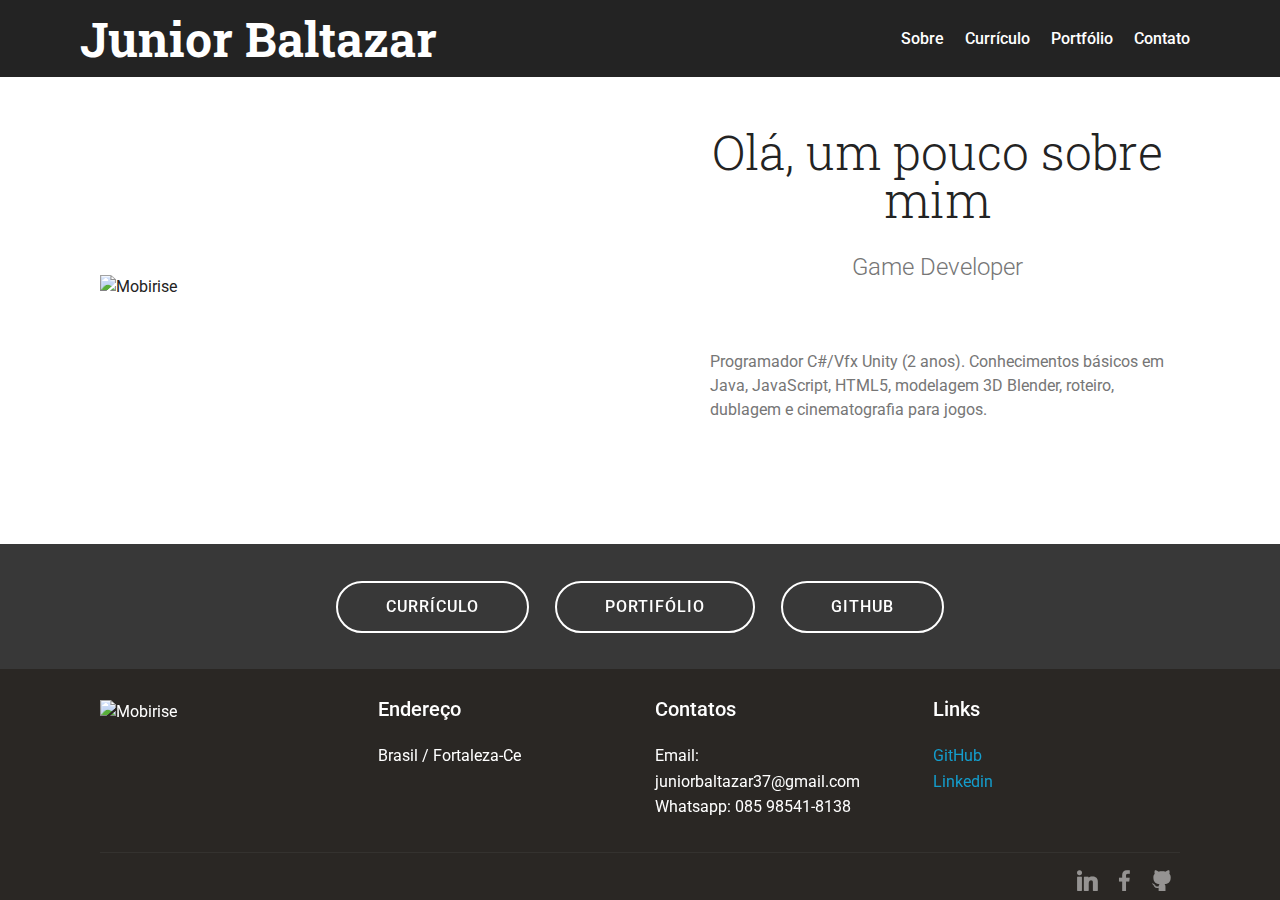
==== index.html @ 1b6f1f05 "create github pages" ====
<!DOCTYPE html>
<html  >
<head>
  <!-- Site made with Mobirise Website Builder v4.10.6, https://mobirise.com -->
  <meta charset="UTF-8">
  <meta http-equiv="X-UA-Compatible" content="IE=edge">
  <meta name="generator" content="Mobirise v4.10.6, mobirise.com">
  <meta name="viewport" content="width=device-width, initial-scale=1, minimum-scale=1">
  <link rel="shortcut icon" href="assets/images/20180731-061637-128x96.png" type="image/x-icon">
  <meta name="description" content="">
  
  <title>Home</title>
  <link rel="stylesheet" href="assets/web/assets/mobirise-icons/mobirise-icons.css">
  <link rel="stylesheet" href="assets/tether/tether.min.css">
  <link rel="stylesheet" href="assets/bootstrap/css/bootstrap.min.css">
  <link rel="stylesheet" href="assets/bootstrap/css/bootstrap-grid.min.css">
  <link rel="stylesheet" href="assets/bootstrap/css/bootstrap-reboot.min.css">
  <link rel="stylesheet" href="assets/socicon/css/styles.css">
  <link rel="stylesheet" href="assets/dropdown/css/style.css">
  <link rel="stylesheet" href="assets/theme/css/style.css">
  <link rel="stylesheet" href="assets/mobirise/css/mbr-additional.css" type="text/css">
  
  
  
</head>
<body>
  <section class="menu cid-qTkzRZLJNu" once="menu" id="menu1-0">

    

    <nav class="navbar navbar-expand beta-menu navbar-dropdown align-items-center navbar-fixed-top navbar-toggleable-sm">
        <button class="navbar-toggler navbar-toggler-right" type="button" data-toggle="collapse" data-target="#navbarSupportedContent" aria-controls="navbarSupportedContent" aria-expanded="false" aria-label="Toggle navigation">
            <div class="hamburger">
                <span></span>
                <span></span>
                <span></span>
                <span></span>
            </div>
        </button>
        <div class="menu-logo">
            <div class="navbar-brand">
                
                <span class="navbar-caption-wrap"><a class="navbar-caption text-white display-2" href="index.html">Junior Baltazar<br></a></span>
            </div>
        </div>
        <div class="collapse navbar-collapse" id="navbarSupportedContent">
            <ul class="navbar-nav nav-dropdown nav-right" data-app-modern-menu="true"><li class="nav-item"><a class="nav-link link text-white display-4" href="index.html">Sobre</a></li><li class="nav-item"><a class="nav-link link text-white display-4" href="currículo.html">Currículo</a></li><li class="nav-item"><a class="nav-link link text-white display-4" href="portfolio.html">Portfólio</a></li><li class="nav-item"><a class="nav-link link text-white display-4" href="contato.html">Contato</a></li></ul>
            
        </div>
    </nav>
</section>

<section class="engine"><a href="https://mobirise.info/u">bootstrap website templates</a></section><section class="features11 cid-rnKcozjSHJ" id="features11-w">

    

    

    <div class="container">   
        <div class="col-md-12">
            <div class="media-container-row">
                <div class="mbr-figure m-auto" style="width: 55%;">
                    <img src="assets/images/20180731-61637-952x714.jpg" alt="Mobirise" title="">
                </div>
                <div class=" align-left aside-content">
                    <h2 class="mbr-title pt-2 mbr-fonts-style display-2">Olá, um pouco sobre mim</h2>
                    <div class="mbr-section-text">
                        <p class="mbr-text mb-5 pt-3 mbr-light mbr-fonts-style display-5">
                        Game Developer</p>
                    </div>

                    <div class="block-content">
                        <div class="card p-3 pr-3">
                            <div class="media">
                                     
                                <div class="media-body">
                                    
                                </div>
                            </div>                

                            <div class="card-box">
                                <p class="block-text mbr-fonts-style display-7">Programador C#/Vfx Unity (2 anos). Conhecimentos básicos em Java, JavaScript, HTML5, modelagem 3D Blender, roteiro, dublagem e cinematografia para jogos. 
                                </p>
                            </div>
                        </div>

                        
                    </div>
                </div>
            </div>
        </div> 
    </div>          
</section>

<section class="header5 cid-rnPvyBkDkY mbr-parallax-background" id="header5-1a">

    

    <div class="mbr-overlay" style="opacity: 0.9; background-color: rgb(35, 35, 35);">
    </div>
    <div class="container">
        <div class="row justify-content-center">
            <div class="mbr-white col-md-10">
                
                
                <div class="mbr-section-btn align-center"><a class="btn btn-md btn-white-outline display-4" href="currículo.html">CURRÍCULO</a>
                         <a class="btn btn-md btn-white-outline display-4" href="portfolio.html">PORTIFÓLIO</a> <a class="btn btn-md btn-white-outline display-4" href="https://github.com/JuniorBaltazar" target="_blank">GITHUB</a></div>
            </div>
        </div>
    </div>

    
</section>

<section class="cid-rnPK9At2YI" id="footer1-1p">

    

    

    <div class="container">
        <div class="media-container-row content text-white">
            <div class="col-12 col-md-3">
                <div class="media-wrap">
                    
                        <img src="assets/images/icon-192x192.png" alt="Mobirise" title="">
                    
                </div>
            </div>
            <div class="col-12 col-md-3 mbr-fonts-style display-7">
                <h5 class="pb-3">
                    Endereço</h5>
                <p class="mbr-text">Brasil / Fortaleza-Ce</p>
            </div>
            <div class="col-12 col-md-3 mbr-fonts-style display-7">
                <h5 class="pb-3">
                    Contatos</h5>
                <p class="mbr-text">
                    Email: juniorbaltazar37@gmail.com &nbsp; Whatsapp: 085 98541-8138
<br></p>
            </div>
            <div class="col-12 col-md-3 mbr-fonts-style display-7">
                <h5 class="pb-3">
                    Links
                </h5>
                <p class="mbr-text"><a href="https://github.com/JuniorBaltazar" target="_blank">GitHub</a><br><a href="https://www.linkedin.com/in/junior-baltazar/" target="_blank">Linkedin</a></p>
            </div>
        </div>
        <div class="footer-lower">
            <div class="media-container-row">
                <div class="col-sm-12">
                    <hr>
                </div>
            </div>
            <div class="media-container-row mbr-white">
                <div class="col-sm-6 copyright">
                    <p class="mbr-text mbr-fonts-style display-7"></p>
                </div>
                <div class="col-md-6">
                    <div class="social-list align-right">
                        <div class="soc-item">
                            <a href="https://www.linkedin.com/in/junior-baltazar/" target="_blank">
                                <span class="mbr-iconfont mbr-iconfont-social socicon-linkedin socicon"></span>
                            </a>
                        </div>
                        <div class="soc-item">
                            <a href="https://www.facebook.com/Junior.Baltazar371" target="_blank">
                                <span class="mbr-iconfont mbr-iconfont-social socicon-facebook socicon"></span>
                            </a>
                        </div>
                        <div class="soc-item">
                            <a href="https://github.com/JuniorBaltazar" target="_blank">
                                <span class="mbr-iconfont mbr-iconfont-social socicon-github socicon"></span>
                            </a>
                        </div>
                        
                        
                        
                    </div>
                </div>
            </div>
        </div>
    </div>
</section>


  <script src="assets/web/assets/jquery/jquery.min.js"></script>
  <script src="assets/popper/popper.min.js"></script>
  <script src="assets/tether/tether.min.js"></script>
  <script src="assets/bootstrap/js/bootstrap.min.js"></script>
  <script src="assets/dropdown/js/nav-dropdown.js"></script>
  <script src="assets/dropdown/js/navbar-dropdown.js"></script>
  <script src="assets/touchswipe/jquery.touch-swipe.min.js"></script>
  <script src="assets/parallax/jarallax.min.js"></script>
  <script src="assets/smoothscroll/smooth-scroll.js"></script>
  <script src="assets/theme/js/script.js"></script>
  
  
</body>
</html>
---- assets/web/assets/mobirise-icons/mobirise-icons.css ----
@font-face {
  font-family: 'MobiriseIcons';
  src:  url('mobirise-icons.eot?spat4u');
  src:  url('mobirise-icons.eot?spat4u#iefix') format('embedded-opentype'),
    url('mobirise-icons.ttf?spat4u') format('truetype'),
    url('mobirise-icons.woff?spat4u') format('woff'),
    url('mobirise-icons.svg?spat4u#MobiriseIcons') format('svg');
  font-weight: normal;
  font-style: normal;
}

[class^="mbri-"], [class*=" mbri-"] {
  /* use !important to prevent issues with browser extensions that change fonts */
  font-family: MobiriseIcons !important;
  speak: none;
  font-style: normal;
  font-weight: normal;
  font-variant: normal;
  text-transform: none;
  line-height: 1;

  /* Better Font Rendering =========== */
  -webkit-font-smoothing: antialiased;
  -moz-osx-font-smoothing: grayscale;
}

.mbri-add-submenu:before {
  content: "\e900";
}
.mbri-alert:before {
  content: "\e901";
}
.mbri-align-center:before {
  content: "\e902";
}
.mbri-align-justify:before {
  content: "\e903";
}
.mbri-align-left:before {
  content: "\e904";
}
.mbri-align-right:before {
  content: "\e905";
}
.mbri-android:before {
  content: "\e906";
}
.mbri-apple:before {
  content: "\e907";
}
.mbri-arrow-down:before {
  content: "\e908";
}
.mbri-arrow-next:before {
  content: "\e909";
}
.mbri-arrow-prev:before {
  content: "\e90a";
}
.mbri-arrow-up:before {
  content: "\e90b";
}
.mbri-bold:before {
  content: "\e90c";
}
.mbri-bookmark:before {
  content: "\e90d";
}
.mbri-bootstrap:before {
  content: "\e90e";
}
.mbri-briefcase:before {
  content: "\e90f";
}
.mbri-browse:before {
  content: "\e910";
}
.mbri-bulleted-list:before {
  content: "\e911";
}
.mbri-calendar:before {
  content: "\e912";
}
.mbri-camera:before {
  content: "\e913";
}
.mbri-cart-add:before {
  content: "\e914";
}
.mbri-cart-full:before {
  content: "\e915";
}
.mbri-cash:before {
  content: "\e916";
}
.mbri-change-style:before {
  content: "\e917";
}
.mbri-chat:before {
  content: "\e918";
}
.mbri-clock:before {
  content: "\e919";
}
.mbri-close:before {
  content: "\e91a";
}
.mbri-cloud:before {
  content: "\e91b";
}
.mbri-code:before {
  content: "\e91c";
}
.mbri-contact-form:before {
  content: "\e91d";
}
.mbri-credit-card:before {
  content: "\e91e";
}
.mbri-cursor-click:before {
  content: "\e91f";
}
.mbri-cust-feedback:before {
  content: "\e920";
}
.mbri-database:before {
  content: "\e921";
}
.mbri-delivery:before {
  content: "\e922";
}
.mbri-desktop:before {
  content: "\e923";
}
.mbri-devices:before {
  content: "\e924";
}
.mbri-down:before {
  content: "\e925";
}
.mbri-download:before {
  content: "\e989";
}
.mbri-drag-n-drop:before {
  content: "\e927";
}
.mbri-drag-n-drop2:before {
  content: "\e928";
}
.mbri-edit:before {
  content: "\e929";
}
.mbri-edit2:before {
  content: "\e92a";
}
.mbri-error:before {
  content: "\e92b";
}
.mbri-extension:before {
  content: "\e92c";
}
.mbri-features:before {
  content: "\e92d";
}
.mbri-file:before {
  content: "\e92e";
}
.mbri-flag:before {
  content: "\e92f";
}
.mbri-folder:before {
  content: "\e930";
}
.mbri-gift:before {
  content: "\e931";
}
.mbri-github:before {
  content: "\e932";
}
.mbri-globe:before {
  content: "\e933";
}
.mbri-globe-2:before {
  content: "\e934";
}
.mbri-growing-chart:before {
  content: "\e935";
}
.mbri-hearth:before {
  content: "\e936";
}
.mbri-help:before {
  content: "\e937";
}
.mbri-home:before {
  content: "\e938";
}
.mbri-hot-cup:before {
  content: "\e939";
}
.mbri-idea:before {
  content: "\e93a";
}
.mbri-image-gallery:before {
  content: "\e93b";
}
.mbri-image-slider:before {
  content: "\e93c";
}
.mbri-info:before {
  content: "\e93d";
}
.mbri-italic:before {
  content: "\e93e";
}
.mbri-key:before {
  content: "\e93f";
}
.mbri-laptop:before {
  content: "\e940";
}
.mbri-layers:before {
  content: "\e941";
}
.mbri-left-right:before {
  content: "\e942";
}
.mbri-left:before {
  content: "\e943";
}
.mbri-letter:before {
  content: "\e944";
}
.mbri-like:before {
  content: "\e945";
}
.mbri-link:before {
  content: "\e946";
}
.mbri-lock:before {
  content: "\e947";
}
.mbri-login:before {
  content: "\e948";
}
.mbri-logout:before {
  content: "\e949";
}
.mbri-magic-stick:before {
  content: "\e94a";
}
.mbri-map-pin:before {
  content: "\e94b";
}
.mbri-menu:before {
  content: "\e94c";
}
.mbri-mobile:before {
  content: "\e94d";
}
.mbri-mobile2:before {
  content: "\e94e";
}
.mbri-mobirise:before {
  content: "\e94f";
}
.mbri-more-horizontal:before {
  content: "\e950";
}
.mbri-more-vertical:before {
  content: "\e951";
}
.mbri-music:before {
  content: "\e952";
}
.mbri-new-file:before {
  content: "\e953";
}
.mbri-numbered-list:before {
  content: "\e954";
}
.mbri-opened-folder:before {
  content: "\e955";
}
.mbri-pages:before {
  content: "\e956";
}
.mbri-paper-plane:before {
  content: "\e957";
}
.mbri-paperclip:before {
  content: "\e958";
}
.mbri-photo:before {
  content: "\e959";
}
.mbri-photos:before {
  content: "\e95a";
}
.mbri-pin:before {
  content: "\e95b";
}
.mbri-play:before {
  content: "\e95c";
}
.mbri-plus:before {
  content: "\e95d";
}
.mbri-preview:before {
  content: "\e95e";
}
.mbri-print:before {
  content: "\e95f";
}
.mbri-protect:before {
  content: "\e960";
}
.mbri-question:before {
  content: "\e961";
}
.mbri-quote-left:before {
  content: "\e962";
}
.mbri-quote-right:before {
  content: "\e963";
}
.mbri-refresh:before {
  content: "\e964";
}
.mbri-responsive:before {
  content: "\e965";
}
.mbri-right:before {
  content: "\e966";
}
.mbri-rocket:before {
  content: "\e967";
}
.mbri-sad-face:before {
  content: "\e968";
}
.mbri-sale:before {
  content: "\e969";
}
.mbri-save:before {
  content: "\e96a";
}
.mbri-search:before {
  content: "\e96b";
}
.mbri-setting:before {
  content: "\e96c";
}
.mbri-setting2:before {
  content: "\e96d";
}
.mbri-setting3:before {
  content: "\e96e";
}
.mbri-share:before {
  content: "\e96f";
}
.mbri-shopping-bag:before {
  content: "\e970";
}
.mbri-shopping-basket:before {
  content: "\e971";
}
.mbri-shopping-cart:before {
  content: "\e972";
}
.mbri-sites:before {
  content: "\e973";
}
.mbri-smile-face:before {
  content: "\e974";
}
.mbri-speed:before {
  content: "\e975";
}
.mbri-star:before {
  content: "\e976";
}
.mbri-success:before {
  content: "\e977";
}
.mbri-sun:before {
  content: "\e978";
}
.mbri-sun2:before {
  content: "\e979";
}
.mbri-tablet:before {
  content: "\e97a";
}
.mbri-tablet-vertical:before {
  content: "\e97b";
}
.mbri-target:before {
  content: "\e97c";
}
.mbri-timer:before {
  content: "\e97d";
}
.mbri-to-ftp:before {
  content: "\e97e";
}
.mbri-to-local-drive:before {
  content: "\e97f";
}
.mbri-touch-swipe:before {
  content: "\e980";
}
.mbri-touch:before {
  content: "\e981";
}
.mbri-trash:before {
  content: "\e982";
}
.mbri-underline:before {
  content: "\e983";
}
.mbri-unlink:before {
  content: "\e984";
}
.mbri-unlock:before {
  content: "\e985";
}
.mbri-up-down:before {
  content: "\e986";
}
.mbri-up:before {
  content: "\e987";
}
.mbri-update:before {
  content: "\e988";
}
.mbri-upload:before {
 content: "\e926"; 
}
.mbri-user:before {
  content: "\e98a";
}
.mbri-user2:before {
  content: "\e98b";
}
.mbri-users:before {
  content: "\e98c";
}
.mbri-video:before {
  content: "\e98d";
}
.mbri-video-play:before {
  content: "\e98e";
}
.mbri-watch:before {
  content: "\e98f";
}
.mbri-website-theme:before {
  content: "\e990";
}
.mbri-wifi:before {
  content: "\e991";
}
.mbri-windows:before {
  content: "\e992";
}
.mbri-zoom-out:before {
  content: "\e993";
}
.mbri-redo:before {
  content: "\e994";
}
.mbri-undo:before {
  content: "\e995";
}
---- assets/socicon/css/styles.css ----
@charset "UTF-8";

@font-face {
  font-family: "socicon";
  src:url("../fonts/socicon.eot");
  src:url("../fonts/socicon.eot?#iefix") format("embedded-opentype"),
    url("../fonts/socicon.woff") format("woff"),
    url("../fonts/socicon.ttf") format("truetype"),
    url("../fonts/socicon.svg#socicon") format("svg");
  font-weight: normal;
  font-style: normal;

}

[data-icon]:before {
  font-family: "socicon" !important;
  content: attr(data-icon);
  font-style: normal !important;
  font-weight: normal !important;
  font-variant: normal !important;
  text-transform: none !important;
  speak: none;
  line-height: 1;
  -webkit-font-smoothing: antialiased;
  -moz-osx-font-smoothing: grayscale;
}

[class^="socicon-"]:before,
[class*=" socicon-"]:before {
  font-family: "socicon" !important;
  font-style: normal !important;
  font-weight: normal !important;
  font-variant: normal !important;
  text-transform: none !important;
  speak: none;
  line-height: 1;
  -webkit-font-smoothing: antialiased;
  -moz-osx-font-smoothing: grayscale;
}

.socicon-modelmayhem:before {
  content: "\e000";
}
.socicon-mixcloud:before {
  content: "\e001";
}
.socicon-drupal:before {
  content: "\e002";
}
.socicon-swarm:before {
  content: "\e003";
}
.socicon-istock:before {
  content: "\e004";
}
.socicon-yammer:before {
  content: "\e005";
}
.socicon-ello:before {
  content: "\e006";
}
.socicon-stackoverflow:before {
  content: "\e007";
}
.socicon-persona:before {
  content: "\e008";
}
.socicon-triplej:before {
  content: "\e009";
}
.socicon-houzz:before {
  content: "\e00a";
}
.socicon-rss:before {
  content: "\e00b";
}
.socicon-paypal:before {
  content: "\e00c";
}
.socicon-odnoklassniki:before {
  content: "\e00d";
}
.socicon-airbnb:before {
  content: "\e00e";
}
.socicon-periscope:before {
  content: "\e00f";
}
.socicon-outlook:before {
  content: "\e010";
}
.socicon-coderwall:before {
  content: "\e011";
}
.socicon-tripadvisor:before {
  content: "\e012";
}
.socicon-appnet:before {
  content: "\e013";
}
.socicon-goodreads:before {
  content: "\e014";
}
.socicon-tripit:before {
  content: "\e015";
}
.socicon-lanyrd:before {
  content: "\e016";
}
.socicon-slideshare:before {
  content: "\e017";
}
.socicon-buffer:before {
  content: "\e018";
}
.socicon-disqus:before {
  content: "\e019";
}
.socicon-vkontakte:before {
  content: "\e01a";
}
.socicon-whatsapp:before {
  content: "\e01b";
}
.socicon-patreon:before {
  content: "\e01c";
}
.socicon-storehouse:before {
  content: "\e01d";
}
.socicon-pocket:before {
  content: "\e01e";
}
.socicon-mail:before {
  content: "\e01f";
}
.socicon-blogger:before {
  content: "\e020";
}
.socicon-technorati:before {
  content: "\e021";
}
.socicon-reddit:before {
  content: "\e022";
}
.socicon-dribbble:before {
  content: "\e023";
}
.socicon-stumbleupon:before {
  content: "\e024";
}
.socicon-digg:before {
  content: "\e025";
}
.socicon-envato:before {
  content: "\e026";
}
.socicon-behance:before {
  content: "\e027";
}
.socicon-delicious:before {
  content: "\e028";
}
.socicon-deviantart:before {
  content: "\e029";
}
.socicon-forrst:before {
  content: "\e02a";
}
.socicon-play:before {
  content: "\e02b";
}
.socicon-zerply:before {
  content: "\e02c";
}
.socicon-wikipedia:before {
  content: "\e02d";
}
.socicon-apple:before {
  content: "\e02e";
}
.socicon-flattr:before {
  content: "\e02f";
}
.socicon-github:before {
  content: "\e030";
}
.socicon-renren:before {
  content: "\e031";
}
.socicon-friendfeed:before {
  content: "\e032";
}
.socicon-newsvine:before {
  content: "\e033";
}
.socicon-identica:before {
  content: "\e034";
}
.socicon-bebo:before {
  content: "\e035";
}
.socicon-zynga:before {
  content: "\e036";
}
.socicon-steam:before {
  content: "\e037";
}
.socicon-xbox:before {
  content: "\e038";
}
.socicon-windows:before {
  content: "\e039";
}
.socicon-qq:before {
  content: "\e03a";
}
.socicon-douban:before {
  content: "\e03b";
}
.socicon-meetup:before {
  content: "\e03c";
}
.socicon-playstation:before {
  content: "\e03d";
}
.socicon-android:before {
  content: "\e03e";
}
.socicon-snapchat:before {
  content: "\e03f";
}
.socicon-twitter:before {
  content: "\e040";
}
.socicon-facebook:before {
  content: "\e041";
}
.socicon-googleplus:before {
  content: "\e042";
}
.socicon-pinterest:before {
  content: "\e043";
}
.socicon-foursquare:before {
  content: "\e044";
}
.socicon-yahoo:before {
  content: "\e045";
}
.socicon-skype:before {
  content: "\e046";
}
.socicon-yelp:before {
  content: "\e047";
}
.socicon-feedburner:before {
  content: "\e048";
}
.socicon-linkedin:before {
  content: "\e049";
}
.socicon-viadeo:before {
  content: "\e04a";
}
.socicon-xing:before {
  content: "\e04b";
}
.socicon-myspace:before {
  content: "\e04c";
}
.socicon-soundcloud:before {
  content: "\e04d";
}
.socicon-spotify:before {
  content: "\e04e";
}
.socicon-grooveshark:before {
  content: "\e04f";
}
.socicon-lastfm:before {
  content: "\e050";
}
.socicon-youtube:before {
  content: "\e051";
}
.socicon-vimeo:before {
  content: "\e052";
}
.socicon-dailymotion:before {
  content: "\e053";
}
.socicon-vine:before {
  content: "\e054";
}
.socicon-flickr:before {
  content: "\e055";
}
.socicon-500px:before {
  content: "\e056";
}
.socicon-wordpress:before {
  content: "\e058";
}
.socicon-tumblr:before {
  content: "\e059";
}
.socicon-twitch:before {
  content: "\e05a";
}
.socicon-8tracks:before {
  content: "\e05b";
}
.socicon-amazon:before {
  content: "\e05c";
}
.socicon-icq:before {
  content: "\e05d";
}
.socicon-smugmug:before {
  content: "\e05e";
}
.socicon-ravelry:before {
  content: "\e05f";
}
.socicon-weibo:before {
  content: "\e060";
}
.socicon-baidu:before {
  content: "\e061";
}
.socicon-angellist:before {
  content: "\e062";
}
.socicon-ebay:before {
  content: "\e063";
}
.socicon-imdb:before {
  content: "\e064";
}
.socicon-stayfriends:before {
  content: "\e065";
}
.socicon-residentadvisor:before {
  content: "\e066";
}
.socicon-google:before {
  content: "\e067";
}
.socicon-yandex:before {
  content: "\e068";
}
.socicon-sharethis:before {
  content: "\e069";
}
.socicon-bandcamp:before {
  content: "\e06a";
}
.socicon-itunes:before {
  content: "\e06b";
}
.socicon-deezer:before {
  content: "\e06c";
}
.socicon-telegram:before {
  content: "\e06e";
}
.socicon-openid:before {
  content: "\e06f";
}
.socicon-amplement:before {
  content: "\e070";
}
.socicon-viber:before {
  content: "\e071";
}
.socicon-zomato:before {
  content: "\e072";
}
.socicon-draugiem:before {
  content: "\e074";
}
.socicon-endomodo:before {
  content: "\e075";
}
.socicon-filmweb:before {
  content: "\e076";
}
.socicon-stackexchange:before {
  content: "\e077";
}
.socicon-wykop:before {
  content: "\e078";
}
.socicon-teamspeak:before {
  content: "\e079";
}
.socicon-teamviewer:before {
  content: "\e07a";
}
.socicon-ventrilo:before {
  content: "\e07b";
}
.socicon-younow:before {
  content: "\e07c";
}
.socicon-raidcall:before {
  content: "\e07d";
}
.socicon-mumble:before {
  content: "\e07e";
}
.socicon-medium:before {
  content: "\e06d";
}
.socicon-bebee:before {
  content: "\e07f";
}
.socicon-hitbox:before {
  content: "\e080";
}
.socicon-reverbnation:before {
  content: "\e081";
}
.socicon-formulr:before {
  content: "\e082";
}
.socicon-instagram:before {
  content: "\e057";
}
.socicon-battlenet:before {
  content: "\e083";
}
.socicon-chrome:before {
  content: "\e084";
}
.socicon-discord:before {
  content: "\e086";
}
.socicon-issuu:before {
  content: "\e087";
}
.socicon-macos:before {
  content: "\e088";
}
.socicon-firefox:before {
  content: "\e089";
}
.socicon-opera:before {
  content: "\e08d";
}
.socicon-keybase:before {
  content: "\e090";
}
.socicon-alliance:before {
  content: "\e091";
}
.socicon-livejournal:before {
  content: "\e092";
}
.socicon-googlephotos:before {
  content: "\e093";
}
.socicon-horde:before {
  content: "\e094";
}
.socicon-etsy:before {
  content: "\e095";
}
.socicon-zapier:before {
  content: "\e096";
}
.socicon-google-scholar:before {
  content: "\e097";
}
.socicon-researchgate:before {
  content: "\e098";
}
.socicon-wechat:before {
  content: "\e099";
}
.socicon-strava:before {
  content: "\e09a";
}
.socicon-line:before {
  content: "\e09b";
}
.socicon-lyft:before {
  content: "\e09c";
}
.socicon-uber:before {
  content: "\e09d";
}
.socicon-songkick:before {
  content: "\e09e";
}
.socicon-viewbug:before {
  content: "\e09f";
}
.socicon-googlegroups:before {
  content: "\e0a0";
}
.socicon-quora:before {
  content: "\e073";
}
.socicon-diablo:before {
  content: "\e085";
}
.socicon-blizzard:before {
  content: "\e0a1";
}
.socicon-hearthstone:before {
  content: "\e08b";
}
.socicon-heroes:before {
  content: "\e08a";
}
.socicon-overwatch:before {
  content: "\e08c";
}
.socicon-warcraft:before {
  content: "\e08e";
}
.socicon-starcraft:before {
  content: "\e08f";
}
.socicon-beam:before {
  content: "\e0a2";
}
.socicon-curse:before {
  content: "\e0a3";
}
.socicon-player:before {
  content: "\e0a4";
}
.socicon-streamjar:before {
  content: "\e0a5";
}
.socicon-nintendo:before {
  content: "\e0a6";
}
.socicon-hellocoton:before {
  content: "\e0a7";
}
---- assets/dropdown/css/style.css ----
.navbar-dropdown {
  left: 0;
  padding: 0;
  position: absolute;
  right: 0;
  top: 0;
  transition: all 0.45s ease;
  z-index: 1030;
  background: #282828; }
  .navbar-dropdown .navbar-logo {
    margin-right: 0.8rem;
    transition: margin 0.3s ease-in-out;
    vertical-align: middle; }
    .navbar-dropdown .navbar-logo img {
      height: 3.125rem;
      transition: all 0.3s ease-in-out; }
    .navbar-dropdown .navbar-logo.mbr-iconfont {
      font-size: 3.125rem;
      line-height: 3.125rem; }
  .navbar-dropdown .navbar-caption {
    font-weight: 700;
    white-space: normal;
    vertical-align: -4px;
    line-height: 3.125rem !important; }
    .navbar-dropdown .navbar-caption, .navbar-dropdown .navbar-caption:hover {
      color: inherit;
      text-decoration: none; }
  .navbar-dropdown .mbr-iconfont + .navbar-caption {
    vertical-align: -1px; }
  .navbar-dropdown.navbar-fixed-top {
    position: fixed; }
  .navbar-dropdown .navbar-brand span {
    vertical-align: -4px; }
  .navbar-dropdown.bg-color.transparent {
    background: none; }
  .navbar-dropdown.navbar-short .navbar-brand {
    padding: 0.625rem 0; }
    .navbar-dropdown.navbar-short .navbar-brand span {
      vertical-align: -1px; }
  .navbar-dropdown.navbar-short .navbar-caption {
    line-height: 2.375rem !important;
    vertical-align: -2px; }
  .navbar-dropdown.navbar-short .navbar-logo {
    margin-right: 0.5rem; }
    .navbar-dropdown.navbar-short .navbar-logo img {
      height: 2.375rem; }
    .navbar-dropdown.navbar-short .navbar-logo.mbr-iconfont {
      font-size: 2.375rem;
      line-height: 2.375rem; }
  .navbar-dropdown.navbar-short .mbr-table-cell {
    height: 3.625rem; }
  .navbar-dropdown .navbar-close {
    left: 0.6875rem;
    position: fixed;
    top: 0.75rem;
    z-index: 1000; }
  .navbar-dropdown .hamburger-icon {
    content: "";
    display: inline-block;
    vertical-align: middle;
    width: 16px;
    -webkit-box-shadow: 0 -6px 0 1px #282828,0 0 0 1px #282828,0 6px 0 1px #282828;
    -moz-box-shadow: 0 -6px 0 1px #282828,0 0 0 1px #282828,0 6px 0 1px #282828;
    box-shadow: 0 -6px 0 1px #282828,0 0 0 1px #282828,0 6px 0 1px #282828; }

.dropdown-menu .dropdown-toggle[data-toggle="dropdown-submenu"]::after {
  border-bottom: 0.35em solid transparent;
  border-left: 0.35em solid;
  border-right: 0;
  border-top: 0.35em solid transparent;
  margin-left: 0.3rem; }

.dropdown-menu .dropdown-item:focus {
  outline: 0; }

.nav-dropdown {
  font-size: 0.75rem;
  font-weight: 500;
  height: auto !important; }
  .nav-dropdown .nav-btn {
    padding-left: 1rem; }
  .nav-dropdown .link {
    margin: .667em 1.667em;
    font-weight: 500;
    padding: 0;
    transition: color .2s ease-in-out; }
    .nav-dropdown .link.dropdown-toggle {
      margin-right: 2.583em; }
      .nav-dropdown .link.dropdown-toggle::after {
        margin-left: .25rem;
        border-top: 0.35em solid;
        border-right: 0.35em solid transparent;
        border-left: 0.35em solid transparent;
        border-bottom: 0; }
      .nav-dropdown .link.dropdown-toggle[aria-expanded="true"] {
        margin: 0;
        padding: 0.667em 3.263em  0.667em 1.667em; }
  .nav-dropdown .link::after,
  .nav-dropdown .dropdown-item::after {
    color: inherit; }
  .nav-dropdown .btn {
    font-size: 0.75rem;
    font-weight: 700;
    letter-spacing: 0;
    margin-bottom: 0;
    padding-left: 1.25rem;
    padding-right: 1.25rem; }
  .nav-dropdown .dropdown-menu {
    border-radius: 0;
    border: 0;
    left: 0;
    margin: 0;
    padding-bottom: 1.25rem;
    padding-top: 1.25rem;
    position: relative; }
  .nav-dropdown .dropdown-submenu {
    margin-left: 0.125rem;
    top: 0; }
  .nav-dropdown .dropdown-item {
    font-weight: 500;
    line-height: 2;
    padding: 0.3846em 4.615em 0.3846em 1.5385em;
    position: relative;
    transition: color .2s ease-in-out, background-color .2s ease-in-out; }
    .nav-dropdown .dropdown-item::after {
      margin-top: -0.3077em;
      position: absolute;
      right: 1.1538em;
      top: 50%; }
    .nav-dropdown .dropdown-item:focus, .nav-dropdown .dropdown-item:hover {
      background: none; }

@media (max-width: 767px) {
  .nav-dropdown.navbar-toggleable-sm {
    bottom: 0;
    display: none;
    left: 0;
    overflow-x: hidden;
    position: fixed;
    top: 0;
    transform: translateX(-100%);
    -ms-transform: translateX(-100%);
    -webkit-transform: translateX(-100%);
    width: 18.75rem;
    z-index: 999; } }
.nav-dropdown.navbar-toggleable-xl {
  bottom: 0;
  display: none;
  left: 0;
  overflow-x: hidden;
  position: fixed;
  top: 0;
  transform: translateX(-100%);
  -ms-transform: translateX(-100%);
  -webkit-transform: translateX(-100%);
  width: 18.75rem;
  z-index: 999; }

.nav-dropdown-sm {
  display: block !important;
  overflow-x: hidden;
  overflow: auto;
  padding-top: 3.875rem; }
  .nav-dropdown-sm::after {
    content: "";
    display: block;
    height: 3rem;
    width: 100%; }
  .nav-dropdown-sm.collapse.in ~ .navbar-close {
    display: block !important; }
  .nav-dropdown-sm.collapsing, .nav-dropdown-sm.collapse.in {
    transform: translateX(0);
    -ms-transform: translateX(0);
    -webkit-transform: translateX(0);
    transition: all 0.25s ease-out;
    -webkit-transition: all 0.25s ease-out;
    background: #282828; }
  .nav-dropdown-sm.collapsing[aria-expanded="false"] {
    transform: translateX(-100%);
    -ms-transform: translateX(-100%);
    -webkit-transform: translateX(-100%); }
  .nav-dropdown-sm .nav-item {
    display: block;
    margin-left: 0 !important;
    padding-left: 0; }
  .nav-dropdown-sm .link,
  .nav-dropdown-sm .dropdown-item {
    border-top: 1px dotted rgba(255, 255, 255, 0.1);
    font-size: 0.8125rem;
    line-height: 1.6;
    margin: 0 !important;
    padding: 0.875rem 2.4rem 0.875rem 1.5625rem !important;
    position: relative;
    white-space: normal; }
    .nav-dropdown-sm .link:focus, .nav-dropdown-sm .link:hover,
    .nav-dropdown-sm .dropdown-item:focus,
    .nav-dropdown-sm .dropdown-item:hover {
      background: rgba(0, 0, 0, 0.2) !important;
      color: #c0a375; }
  .nav-dropdown-sm .nav-btn {
    position: relative;
    padding: 1.5625rem 1.5625rem 0 1.5625rem; }
    .nav-dropdown-sm .nav-btn::before {
      border-top: 1px dotted rgba(255, 255, 255, 0.1);
      content: "";
      left: 0;
      position: absolute;
      top: 0;
      width: 100%; }
    .nav-dropdown-sm .nav-btn + .nav-btn {
      padding-top: 0.625rem; }
      .nav-dropdown-sm .nav-btn + .nav-btn::before {
        display: none; }
  .nav-dropdown-sm .btn {
    padding: 0.625rem 0; }
  .nav-dropdown-sm .dropdown-toggle[data-toggle="dropdown-submenu"]::after {
    margin-left: .25rem;
    border-top: 0.35em solid;
    border-right: 0.35em solid transparent;
    border-left: 0.35em solid transparent;
    border-bottom: 0; }
  .nav-dropdown-sm .dropdown-toggle[data-toggle="dropdown-submenu"][aria-expanded="true"]::after {
    border-top: 0;
    border-right: 0.35em solid transparent;
    border-left: 0.35em solid transparent;
    border-bottom: 0.35em solid; }
  .nav-dropdown-sm .dropdown-menu {
    margin: 0;
    padding: 0;
    position: relative;
    top: 0;
    left: 0;
    width: 100%;
    border: 0;
    float: none;
    border-radius: 0;
    background: none; }
  .nav-dropdown-sm .dropdown-submenu {
    left: 100%;
    margin-left: 0.125rem;
    margin-top: -1.25rem;
    top: 0; }

.navbar-toggleable-sm .nav-dropdown .dropdown-menu {
  position: absolute; }

.navbar-toggleable-sm .nav-dropdown .dropdown-submenu {
  left: 100%;
  margin-left: 0.125rem;
  margin-top: -1.25rem;
  top: 0; }

.navbar-toggleable-sm.opened .nav-dropdown .dropdown-menu {
  position: relative; }

.navbar-toggleable-sm.opened .nav-dropdown .dropdown-submenu {
  left: 0;
  margin-left: 00rem;
  margin-top: 0rem;
  top: 0; }

.is-builder .nav-dropdown.collapsing {
  transition: none !important; }

/*# sourceMappingURL=style.css.map */
---- assets/theme/css/style.css ----
/*!
 * Mobirise v4 theme (https://mobirise.com/)
 * Copyright 2017 Mobirise
 */
section {
  background-color: #eeeeee;
}

section,
.container,
.container-fluid {
  position: relative;
  word-wrap: break-word;
}

a.mbr-iconfont:hover {
  text-decoration: none;
}

.article .lead p, .article .lead ul, .article .lead ol, .article .lead pre, .article .lead blockquote {
  margin-bottom: 0;
}

a {
  font-style: normal;
  font-weight: 400;
  cursor: pointer;
}

a, a:hover {
  text-decoration: none;
}

figure {
  margin-bottom: 0;
}

body {
  color: #232323;
}

h1, h2, h3, h4, h5, h6,
.h1, .h2, .h3, .h4, .h5, .h6,
.display-1, .display-2, .display-3, .display-4 {
  line-height: 1;
  word-break: break-word;
  word-wrap: break-word;
}

b, strong {
  font-weight: bold;
}

blockquote {
  padding: 10px 0 10px 20px;
  position: relative;
  border-left: 2px solid;
  border-color: #ff3366;
}

input:-webkit-autofill, input:-webkit-autofill:hover, input:-webkit-autofill:focus, input:-webkit-autofill:active {
  transition-delay: 9999s;
  transition-property: background-color, color;
}

textarea[type="hidden"] {
  display: none;
}

body {
  position: relative;
}

section {
  background-position: 50% 50%;
  background-repeat: no-repeat;
  background-size: cover;
}

section .mbr-background-video,
section .mbr-background-video-preview {
  position: absolute;
  bottom: 0;
  left: 0;
  right: 0;
  top: 0;
}

.hidden {
  visibility: hidden;
}

.mbr-z-index20 {
  z-index: 20;
}

/*! Base colors */
.mbr-white {
  color: #ffffff;
}

.mbr-black {
  color: #000000;
}

.mbr-bg-white {
  background-color: #ffffff;
}

.mbr-bg-black {
  background-color: #000000;
}

/*! Text-aligns */
.align-left {
  text-align: left;
}

.align-center {
  text-align: center;
}

.align-right {
  text-align: right;
}

@media (max-width: 767px) {
  .align-left, .align-center, .align-right, .mbr-section-btn, .mbr-section-title {
    text-align: center;
  }
}

/*! Font-weight  */
.mbr-light {
  font-weight: 300;
}

.mbr-regular {
  font-weight: 400;
}

.mbr-semibold {
  font-weight: 500;
}

.mbr-bold {
  font-weight: 700;
}

/*! Media  */
.media-size-item {
  -webkit-flex: 1 1 auto;
  -moz-flex: 1 1 auto;
  -ms-flex: 1 1 auto;
  -o-flex: 1 1 auto;
  flex: 1 1 auto;
}

.media-content {
  -webkit-flex-basis: 100%;
  flex-basis: 100%;
}

.media-container-row {
  display: -ms-flexbox;
  display: -webkit-flex;
  display: flex;
  -webkit-flex-direction: row;
  -ms-flex-direction: row;
  flex-direction: row;
  -webkit-flex-wrap: wrap;
  -ms-flex-wrap: wrap;
  flex-wrap: wrap;
  -webkit-justify-content: center;
  -ms-flex-pack: center;
  justify-content: center;
  -webkit-align-content: center;
  -ms-flex-line-pack: center;
  align-content: center;
  -webkit-align-items: start;
  -ms-flex-align: start;
  align-items: start;
}

.media-container-row .media-size-item {
  width: 400px;
}

.media-container-column {
  display: -ms-flexbox;
  display: -webkit-flex;
  display: flex;
  -webkit-flex-direction: column;
  -ms-flex-direction: column;
  flex-direction: column;
  -webkit-flex-wrap: wrap;
  -ms-flex-wrap: wrap;
  flex-wrap: wrap;
  -webkit-justify-content: center;
  -ms-flex-pack: center;
  justify-content: center;
  -webkit-align-content: center;
  -ms-flex-line-pack: center;
  align-content: center;
  -webkit-align-items: stretch;
  -ms-flex-align: stretch;
  align-items: stretch;
}

.media-container-column > * {
  width: 100%;
}

@media (min-width: 992px) {
  .media-container-row {
    -webkit-flex-wrap: nowrap;
    -ms-flex-wrap: nowrap;
    flex-wrap: nowrap;
  }
}

figure {
  overflow: hidden;
}

figure[mbr-media-size] {
  transition: width 0.1s;
}

.mbr-figure img, .mbr-figure iframe {
  display: block;
  width: 100%;
}

.card {
  background-color: transparent;
  border: none;
}

.card-box {
  width: 100%;
}

.card-img {
  text-align: center;
  flex-shrink: 0;
  -webkit-flex-shrink: 0;
}

.media {
  max-width: 100%;
  margin: 0 auto;
}

.mbr-figure {
  -ms-flex-item-align: center;
  -ms-grid-row-align: center;
  -webkit-align-self: center;
  align-self: center;
}

.media-container > div {
  max-width: 100%;
}

.mbr-figure img, .card-img img {
  width: 100%;
}

@media (max-width: 991px) {
  .media-size-item {
    width: auto !important;
  }
  .media {
    width: auto;
  }
  .mbr-figure {
    width: 100% !important;
  }
}

/*! Buttons */
.mbr-section-btn {
  margin-left: -.25rem;
  margin-right: -.25rem;
  font-size: 0;
}

nav .mbr-section-btn {
  margin-left: 0rem;
  margin-right: 0rem;
}

/*! Btn icon margin */
.btn .mbr-iconfont, .btn.btn-sm .mbr-iconfont {
  cursor: pointer;
  margin-right: 0.5rem;
}

.btn.btn-md .mbr-iconfont, .btn.btn-md .mbr-iconfont {
  margin-right: 0.8rem;
}

.mbr-regular {
  font-weight: 400;
}

.mbr-semibold {
  font-weight: 500;
}

.mbr-bold {
  font-weight: 700;
}

[type="submit"] {
  -webkit-appearance: none;
}

/*! Full-screen */
.mbr-fullscreen .mbr-overlay {
  min-height: 100vh;
}

.mbr-fullscreen {
  display: flex;
  display: -webkit-flex;
  display: -moz-flex;
  display: -ms-flex;
  display: -o-flex;
  align-items: center;
  -webkit-align-items: center;
  min-height: 100vh;
  padding-top: 3rem;
  padding-bottom: 3rem;
}

/*! Map */
.map {
  height: 25rem;
  position: relative;
}

.map iframe {
  width: 100%;
  height: 100%;
}

/* Form */
.form-asterisk {
  font-family: initial;
  position: absolute;
  top: -2px;
  font-weight: normal;
}

/*! Scroll to top arrow */
.mbr-arrow-up {
  bottom: 25px;
  right: 90px;
  position: fixed;
  text-align: right;
  z-index: 5000;
  color: #ffffff;
  font-size: 32px;
  transform: rotate(180deg);
  -webkit-transform: rotate(180deg);
}

.mbr-arrow-up a {
  background: rgba(0, 0, 0, 0.2);
  border-radius: 3px;
  color: #fff;
  display: inline-block;
  height: 60px;
  width: 60px;
  outline-style: none !important;
  position: relative;
  text-decoration: none;
  transition: all .3s ease-in-out;
  cursor: pointer;
  text-align: center;
}

.mbr-arrow-up a:hover {
  background-color: rgba(0, 0, 0, 0.4);
}

.mbr-arrow-up a i {
  line-height: 60px;
}

.mbr-arrow-up-icon {
  display: block;
  color: #fff;
}

.mbr-arrow-up-icon::before {
  content: "\203a";
  display: inline-block;
  font-family: serif;
  font-size: 32px;
  line-height: 1;
  font-style: normal;
  position: relative;
  top: 6px;
  left: -4px;
  -webkit-transform: rotate(-90deg);
  transform: rotate(-90deg);
}

/*! Arrow Down */
.mbr-arrow {
  position: absolute;
  bottom: 45px;
  left: 50%;
  width: 60px;
  height: 60px;
  cursor: pointer;
  background-color: rgba(80, 80, 80, 0.5);
  border-radius: 50%;
  -webkit-transform: translateX(-50%);
  transform: translateX(-50%);
}

.mbr-arrow > a {
  display: inline-block;
  text-decoration: none;
  outline-style: none;
  -webkit-animation: arrowdown 1.7s ease-in-out infinite;
  animation: arrowdown 1.7s ease-in-out infinite;
}

.mbr-arrow > a > i {
  position: absolute;
  top: -2px;
  left: 15px;
  font-size: 2rem;
}

@keyframes arrowdown {
  0% {
    transform: translateY(0px);
    -webkit-transform: translateY(0px);
  }
  50% {
    transform: translateY(-5px);
    -webkit-transform: translateY(-5px);
  }
  100% {
    transform: translateY(0px);
    -webkit-transform: translateY(0px);
  }
}

@-webkit-keyframes arrowdown {
  0% {
    transform: translateY(0px);
    -webkit-transform: translateY(0px);
  }
  50% {
    transform: translateY(-5px);
    -webkit-transform: translateY(-5px);
  }
  100% {
    transform: translateY(0px);
    -webkit-transform: translateY(0px);
  }
}

@media (max-width: 500px) {
  .mbr-arrow-up {
    left: 50%;
    right: auto;
    transform: translateX(-50%) rotate(180deg);
    -webkit-transform: translateX(-50%) rotate(180deg);
  }
}

/*Gradients animation*/
@keyframes gradient-animation {
  from {
    background-position: 0% 100%;
    animation-timing-function: ease-in-out;
  }
  to {
    background-position: 100% 0%;
    animation-timing-function: ease-in-out;
  }
}

@-webkit-keyframes gradient-animation {
  from {
    background-position: 0% 100%;
    animation-timing-function: ease-in-out;
  }
  to {
    background-position: 100% 0%;
    animation-timing-function: ease-in-out;
  }
}

.bg-gradient {
  background-size: 200% 200%;
  animation: gradient-animation 5s infinite alternate;
  -webkit-animation: gradient-animation 5s infinite alternate;
}

.menu .navbar-brand {
  display: -webkit-flex;
}

.menu .navbar-brand span {
  display: flex;
  display: -webkit-flex;
}

.menu .navbar-brand .navbar-caption-wrap {
  display: -webkit-flex;
}

.menu .navbar-brand .navbar-logo img {
  display: -webkit-flex;
}

@media (min-width: 768px) and (max-width: 1023px) {
  .menu .navbar-toggleable-sm .navbar-nav {
    display: -webkit-box;
    display: -webkit-flex;
    display: -ms-flexbox;
  }
}

@media (max-width: 1023px) {
  .menu .navbar-collapse {
    max-height: 93.5vh;
  }
  .menu .navbar-collapse.show {
    overflow: auto;
  }
}

@media (min-width: 1024px) {
  .menu .navbar-nav.nav-dropdown {
    display: -webkit-flex;
  }
  .menu .navbar-toggleable-sm .navbar-collapse {
    display: -webkit-flex !important;
  }
  .menu .collapsed .navbar-collapse {
    max-height: 93.5vh;
  }
  .menu .collapsed .navbar-collapse.show {
    overflow: auto;
  }
}

@media (max-width: 767px) {
  .menu .navbar-collapse {
    max-height: 80vh;
  }
}

.navbar {
  display: -webkit-flex;
  -webkit-flex-wrap: wrap;
  -webkit-align-items: center;
  -webkit-justify-content: space-between;
}

.navbar-collapse {
  -webkit-flex-basis: 100%;
  -webkit-flex-grow: 1;
  -webkit-align-items: center;
}

.nav-dropdown .link {
  padding: .667em 1.667em !important;
  margin: 0 !important;
}

.nav {
  display: -webkit-flex;
  -webkit-flex-wrap: wrap;
}

.row {
  display: -webkit-flex;
  -webkit-flex-wrap: wrap;
}

.justify-content-center {
  -webkit-justify-content: center;
}

.form-inline {
  display: -webkit-flex;
  -webkit-flex-flow: row wrap;
  -webkit-align-items: center;
}

.card-wrapper {
  -webkit-flex: 1;
}

.carousel-control {
  z-index: 10;
  display: -webkit-flex;
  -webkit-align-items: center;
  -webkit-justify-content: center;
}

.carousel-controls {
  display: -webkit-flex;
}

.media {
  display: -webkit-flex;
}

.form-group:focus {
  outline: none;
}

.jq-selectbox__select {
  padding: 1.07em .5em;
  position: absolute;
  top: 0;
  left: 0;
  width: 100%;
}

.jq-selectbox__dropdown {
  position: absolute;
  top: 100% !important;
  left: 0 !important;
  width: 100% !important;
}

.jq-selectbox__trigger-arrow {
  transform: translateY(-50%);
}

.jq-selectbox li {
  padding: 1.07em .5em;
}

input[type="range"] {
  padding-left: 0 !important;
  padding-right: 0 !important;
}

.modal-dialog, .modal-content {
  height: 100%;
}

.modal-dialog .carousel-inner {
  height: 100%;
  height: -webkit-fill-available;
  height: fill-available;
}

.carousel-item {
  text-align: center;
}

.carousel-item img {
  margin: auto;
}
.engine {
	position: absolute;
	text-indent: -2400px;
	text-align: center;
	padding: 0;
	top: 0;
	left: -2400px;
}
---- assets/mobirise/css/mbr-additional.css ----
@import url(https://fonts.googleapis.com/css?family=Slabo+27px:400);
@import url(https://fonts.googleapis.com/css?family=Roboto+Slab:100,300,400,700);
@import url(https://fonts.googleapis.com/css?family=Roboto:100,100i,300,300i,400,400i,500,500i,700,700i,900,900i);





body {
  font-style: normal;
  line-height: 1.5;
}
.mbr-section-title {
  font-style: normal;
  line-height: 1.2;
}
.mbr-section-subtitle {
  line-height: 1.3;
}
.mbr-text {
  font-style: normal;
  line-height: 1.6;
}
.display-1 {
  font-family: 'Slabo 27px', serif;
  font-size: 4.25rem;
}
.display-1 > .mbr-iconfont {
  font-size: 6.8rem;
}
.display-2 {
  font-family: 'Roboto Slab', serif;
  font-size: 3rem;
}
.display-2 > .mbr-iconfont {
  font-size: 4.8rem;
}
.display-4 {
  font-family: 'Roboto', sans-serif;
  font-size: 1rem;
}
.display-4 > .mbr-iconfont {
  font-size: 1.6rem;
}
.display-5 {
  font-family: 'Roboto', sans-serif;
  font-size: 1.5rem;
}
.display-5 > .mbr-iconfont {
  font-size: 2.4rem;
}
.display-7 {
  font-family: 'Roboto', sans-serif;
  font-size: 1rem;
}
.display-7 > .mbr-iconfont {
  font-size: 1.6rem;
}
/* ---- Fluid typography for mobile devices ---- */
/* 1.4 - font scale ratio ( bootstrap == 1.42857 ) */
/* 100vw - current viewport width */
/* (48 - 20)  48 == 48rem == 768px, 20 == 20rem == 320px(minimal supported viewport) */
/* 0.65 - min scale variable, may vary */
@media (max-width: 768px) {
  .display-1 {
    font-size: 3.4rem;
    font-size: calc( 2.1374999999999997rem + (4.25 - 2.1374999999999997) * ((100vw - 20rem) / (48 - 20)));
    line-height: calc( 1.4 * (2.1374999999999997rem + (4.25 - 2.1374999999999997) * ((100vw - 20rem) / (48 - 20))));
  }
  .display-2 {
    font-size: 2.4rem;
    font-size: calc( 1.7rem + (3 - 1.7) * ((100vw - 20rem) / (48 - 20)));
    line-height: calc( 1.4 * (1.7rem + (3 - 1.7) * ((100vw - 20rem) / (48 - 20))));
  }
  .display-4 {
    font-size: 0.8rem;
    font-size: calc( 1rem + (1 - 1) * ((100vw - 20rem) / (48 - 20)));
    line-height: calc( 1.4 * (1rem + (1 - 1) * ((100vw - 20rem) / (48 - 20))));
  }
  .display-5 {
    font-size: 1.2rem;
    font-size: calc( 1.175rem + (1.5 - 1.175) * ((100vw - 20rem) / (48 - 20)));
    line-height: calc( 1.4 * (1.175rem + (1.5 - 1.175) * ((100vw - 20rem) / (48 - 20))));
  }
}
/* Buttons */
.btn {
  font-weight: 500;
  border-width: 2px;
  font-style: normal;
  letter-spacing: 1px;
  margin: .4rem .8rem;
  white-space: normal;
  -webkit-transition: all 0.3s ease-in-out;
  -moz-transition: all 0.3s ease-in-out;
  transition: all 0.3s ease-in-out;
  display: inline-flex;
  align-items: center;
  justify-content: center;
  word-break: break-word;
  -webkit-align-items: center;
  -webkit-justify-content: center;
  display: -webkit-inline-flex;
  padding: 1rem 3rem;
  border-radius: 3px;
}
.btn-sm {
  font-weight: 500;
  letter-spacing: 1px;
  -webkit-transition: all 0.3s ease-in-out;
  -moz-transition: all 0.3s ease-in-out;
  transition: all 0.3s ease-in-out;
  padding: 0.6rem 1.5rem;
  border-radius: 3px;
}
.btn-md {
  font-weight: 500;
  letter-spacing: 1px;
  margin: .4rem .8rem !important;
  -webkit-transition: all 0.3s ease-in-out;
  -moz-transition: all 0.3s ease-in-out;
  transition: all 0.3s ease-in-out;
  padding: 1rem 3rem;
  border-radius: 3px;
}
.btn-lg {
  font-weight: 500;
  letter-spacing: 1px;
  margin: .4rem .8rem !important;
  -webkit-transition: all 0.3s ease-in-out;
  -moz-transition: all 0.3s ease-in-out;
  transition: all 0.3s ease-in-out;
  padding: 1.2rem 3.2rem;
  border-radius: 3px;
}
.bg-primary {
  background-color: #149dcc !important;
}
.bg-success {
  background-color: #f7ed4a !important;
}
.bg-info {
  background-color: #82786e !important;
}
.bg-warning {
  background-color: #879a9f !important;
}
.bg-danger {
  background-color: #b1a374 !important;
}
.btn-primary,
.btn-primary:active {
  background-color: #149dcc !important;
  border-color: #149dcc !important;
  color: #ffffff !important;
}
.btn-primary:hover,
.btn-primary:focus,
.btn-primary.focus,
.btn-primary.active {
  color: #ffffff !important;
  background-color: #0d6786 !important;
  border-color: #0d6786 !important;
}
.btn-primary.disabled,
.btn-primary:disabled {
  color: #ffffff !important;
  background-color: #0d6786 !important;
  border-color: #0d6786 !important;
}
.btn-secondary,
.btn-secondary:active {
  background-color: #ff3366 !important;
  border-color: #ff3366 !important;
  color: #ffffff !important;
}
.btn-secondary:hover,
.btn-secondary:focus,
.btn-secondary.focus,
.btn-secondary.active {
  color: #ffffff !important;
  background-color: #e50039 !important;
  border-color: #e50039 !important;
}
.btn-secondary.disabled,
.btn-secondary:disabled {
  color: #ffffff !important;
  background-color: #e50039 !important;
  border-color: #e50039 !important;
}
.btn-info,
.btn-info:active {
  background-color: #82786e !important;
  border-color: #82786e !important;
  color: #ffffff !important;
}
.btn-info:hover,
.btn-info:focus,
.btn-info.focus,
.btn-info.active {
  color: #ffffff !important;
  background-color: #59524b !important;
  border-color: #59524b !important;
}
.btn-info.disabled,
.btn-info:disabled {
  color: #ffffff !important;
  background-color: #59524b !important;
  border-color: #59524b !important;
}
.btn-success,
.btn-success:active {
  background-color: #f7ed4a !important;
  border-color: #f7ed4a !important;
  color: #3f3c03 !important;
}
.btn-success:hover,
.btn-success:focus,
.btn-success.focus,
.btn-success.active {
  color: #3f3c03 !important;
  background-color: #eadd0a !important;
  border-color: #eadd0a !important;
}
.btn-success.disabled,
.btn-success:disabled {
  color: #3f3c03 !important;
  background-color: #eadd0a !important;
  border-color: #eadd0a !important;
}
.btn-warning,
.btn-warning:active {
  background-color: #879a9f !important;
  border-color: #879a9f !important;
  color: #ffffff !important;
}
.btn-warning:hover,
.btn-warning:focus,
.btn-warning.focus,
.btn-warning.active {
  color: #ffffff !important;
  background-color: #617479 !important;
  border-color: #617479 !important;
}
.btn-warning.disabled,
.btn-warning:disabled {
  color: #ffffff !important;
  background-color: #617479 !important;
  border-color: #617479 !important;
}
.btn-danger,
.btn-danger:active {
  background-color: #b1a374 !important;
  border-color: #b1a374 !important;
  color: #ffffff !important;
}
.btn-danger:hover,
.btn-danger:focus,
.btn-danger.focus,
.btn-danger.active {
  color: #ffffff !important;
  background-color: #8b7d4e !important;
  border-color: #8b7d4e !important;
}
.btn-danger.disabled,
.btn-danger:disabled {
  color: #ffffff !important;
  background-color: #8b7d4e !important;
  border-color: #8b7d4e !important;
}
.btn-white {
  color: #333333 !important;
}
.btn-white,
.btn-white:active {
  background-color: #ffffff !important;
  border-color: #ffffff !important;
  color: #808080 !important;
}
.btn-white:hover,
.btn-white:focus,
.btn-white.focus,
.btn-white.active {
  color: #808080 !important;
  background-color: #d9d9d9 !important;
  border-color: #d9d9d9 !important;
}
.btn-white.disabled,
.btn-white:disabled {
  color: #808080 !important;
  background-color: #d9d9d9 !important;
  border-color: #d9d9d9 !important;
}
.btn-black,
.btn-black:active {
  background-color: #333333 !important;
  border-color: #333333 !important;
  color: #ffffff !important;
}
.btn-black:hover,
.btn-black:focus,
.btn-black.focus,
.btn-black.active {
  color: #ffffff !important;
  background-color: #0d0d0d !important;
  border-color: #0d0d0d !important;
}
.btn-black.disabled,
.btn-black:disabled {
  color: #ffffff !important;
  background-color: #0d0d0d !important;
  border-color: #0d0d0d !important;
}
.btn-primary-outline,
.btn-primary-outline:active {
  background: none;
  border-color: #0b566f;
  color: #0b566f;
}
.btn-primary-outline:hover,
.btn-primary-outline:focus,
.btn-primary-outline.focus,
.btn-primary-outline.active {
  color: #ffffff;
  background-color: #149dcc;
  border-color: #149dcc;
}
.btn-primary-outline.disabled,
.btn-primary-outline:disabled {
  color: #ffffff !important;
  background-color: #149dcc !important;
  border-color: #149dcc !important;
}
.btn-secondary-outline,
.btn-secondary-outline:active {
  background: none;
  border-color: #cc0033;
  color: #cc0033;
}
.btn-secondary-outline:hover,
.btn-secondary-outline:focus,
.btn-secondary-outline.focus,
.btn-secondary-outline.active {
  color: #ffffff;
  background-color: #ff3366;
  border-color: #ff3366;
}
.btn-secondary-outline.disabled,
.btn-secondary-outline:disabled {
  color: #ffffff !important;
  background-color: #ff3366 !important;
  border-color: #ff3366 !important;
}
.btn-info-outline,
.btn-info-outline:active {
  background: none;
  border-color: #4b453f;
  color: #4b453f;
}
.btn-info-outline:hover,
.btn-info-outline:focus,
.btn-info-outline.focus,
.btn-info-outline.active {
  color: #ffffff;
  background-color: #82786e;
  border-color: #82786e;
}
.btn-info-outline.disabled,
.btn-info-outline:disabled {
  color: #ffffff !important;
  background-color: #82786e !important;
  border-color: #82786e !important;
}
.btn-success-outline,
.btn-success-outline:active {
  background: none;
  border-color: #d2c609;
  color: #d2c609;
}
.btn-success-outline:hover,
.btn-success-outline:focus,
.btn-success-outline.focus,
.btn-success-outline.active {
  color: #3f3c03;
  background-color: #f7ed4a;
  border-color: #f7ed4a;
}
.btn-success-outline.disabled,
.btn-success-outline:disabled {
  color: #3f3c03 !important;
  background-color: #f7ed4a !important;
  border-color: #f7ed4a !important;
}
.btn-warning-outline,
.btn-warning-outline:active {
  background: none;
  border-color: #55666b;
  color: #55666b;
}
.btn-warning-outline:hover,
.btn-warning-outline:focus,
.btn-warning-outline.focus,
.btn-warning-outline.active {
  color: #ffffff;
  background-color: #879a9f;
  border-color: #879a9f;
}
.btn-warning-outline.disabled,
.btn-warning-outline:disabled {
  color: #ffffff !important;
  background-color: #879a9f !important;
  border-color: #879a9f !important;
}
.btn-danger-outline,
.btn-danger-outline:active {
  background: none;
  border-color: #7a6e45;
  color: #7a6e45;
}
.btn-danger-outline:hover,
.btn-danger-outline:focus,
.btn-danger-outline.focus,
.btn-danger-outline.active {
  color: #ffffff;
  background-color: #b1a374;
  border-color: #b1a374;
}
.btn-danger-outline.disabled,
.btn-danger-outline:disabled {
  color: #ffffff !important;
  background-color: #b1a374 !important;
  border-color: #b1a374 !important;
}
.btn-black-outline,
.btn-black-outline:active {
  background: none;
  border-color: #000000;
  color: #000000;
}
.btn-black-outline:hover,
.btn-black-outline:focus,
.btn-black-outline.focus,
.btn-black-outline.active {
  color: #ffffff;
  background-color: #333333;
  border-color: #333333;
}
.btn-black-outline.disabled,
.btn-black-outline:disabled {
  color: #ffffff !important;
  background-color: #333333 !important;
  border-color: #333333 !important;
}
.btn-white-outline,
.btn-white-outline:active,
.btn-white-outline.active {
  background: none;
  border-color: #ffffff;
  color: #ffffff;
}
.btn-white-outline:hover,
.btn-white-outline:focus,
.btn-white-outline.focus {
  color: #333333;
  background-color: #ffffff;
  border-color: #ffffff;
}
.text-primary {
  color: #149dcc !important;
}
.text-secondary {
  color: #ff3366 !important;
}
.text-success {
  color: #f7ed4a !important;
}
.text-info {
  color: #82786e !important;
}
.text-warning {
  color: #879a9f !important;
}
.text-danger {
  color: #b1a374 !important;
}
.text-white {
  color: #ffffff !important;
}
.text-black {
  color: #000000 !important;
}
a.text-primary:hover,
a.text-primary:focus {
  color: #0b566f !important;
}
a.text-secondary:hover,
a.text-secondary:focus {
  color: #cc0033 !important;
}
a.text-success:hover,
a.text-success:focus {
  color: #d2c609 !important;
}
a.text-info:hover,
a.text-info:focus {
  color: #4b453f !important;
}
a.text-warning:hover,
a.text-warning:focus {
  color: #55666b !important;
}
a.text-danger:hover,
a.text-danger:focus {
  color: #7a6e45 !important;
}
a.text-white:hover,
a.text-white:focus {
  color: #b3b3b3 !important;
}
a.text-black:hover,
a.text-black:focus {
  color: #4d4d4d !important;
}
.alert-success {
  background-color: #70c770;
}
.alert-info {
  background-color: #82786e;
}
.alert-warning {
  background-color: #879a9f;
}
.alert-danger {
  background-color: #b1a374;
}
.mbr-section-btn a.btn:not(.btn-form) {
  border-radius: 100px;
}
.mbr-section-btn a.btn:not(.btn-form):hover,
.mbr-section-btn a.btn:not(.btn-form):focus {
  box-shadow: none !important;
}
.mbr-section-btn a.btn:not(.btn-form):hover,
.mbr-section-btn a.btn:not(.btn-form):focus {
  box-shadow: 0 10px 40px 0 rgba(0, 0, 0, 0.2) !important;
  -webkit-box-shadow: 0 10px 40px 0 rgba(0, 0, 0, 0.2) !important;
}
.mbr-gallery-filter li a {
  border-radius: 100px !important;
}
.mbr-gallery-filter li.active .btn {
  background-color: #149dcc;
  border-color: #149dcc;
  color: #ffffff;
}
.mbr-gallery-filter li.active .btn:focus {
  box-shadow: none;
}
.nav-tabs .nav-link {
  border-radius: 100px !important;
}
.btn-form {
  border-radius: 0;
}
.btn-form:hover {
  cursor: pointer;
}
a,
a:hover {
  color: #149dcc;
}
.mbr-plan-header.bg-primary .mbr-plan-subtitle,
.mbr-plan-header.bg-primary .mbr-plan-price-desc {
  color: #b4e6f8;
}
.mbr-plan-header.bg-success .mbr-plan-subtitle,
.mbr-plan-header.bg-success .mbr-plan-price-desc {
  color: #ffffff;
}
.mbr-plan-header.bg-info .mbr-plan-subtitle,
.mbr-plan-header.bg-info .mbr-plan-price-desc {
  color: #beb8b2;
}
.mbr-plan-header.bg-warning .mbr-plan-subtitle,
.mbr-plan-header.bg-warning .mbr-plan-price-desc {
  color: #ced6d8;
}
.mbr-plan-header.bg-danger .mbr-plan-subtitle,
.mbr-plan-header.bg-danger .mbr-plan-price-desc {
  color: #dfd9c6;
}
/* Scroll to top button*/
.scrollToTop_wraper {
  display: none;
}
#scrollToTop a i:before {
  content: '';
  position: absolute;
  height: 40%;
  top: 25%;
  background: #fff;
  width: 2px;
  left: calc(50% - 1px);
}
#scrollToTop a i:after {
  content: '';
  position: absolute;
  display: block;
  border-top: 2px solid #fff;
  border-right: 2px solid #fff;
  width: 40%;
  height: 40%;
  left: 30%;
  bottom: 30%;
  transform: rotate(135deg);
  -webkit-transform: rotate(135deg);
}
/* Others*/
.note-check a[data-value=Rubik] {
  font-style: normal;
}
.mbr-arrow a {
  color: #ffffff;
}
@media (max-width: 767px) {
  .mbr-arrow {
    display: none;
  }
}
.form-control-label {
  position: relative;
  cursor: pointer;
  margin-bottom: .357em;
  padding: 0;
}
.alert {
  color: #ffffff;
  border-radius: 0;
  border: 0;
  font-size: .875rem;
  line-height: 1.5;
  margin-bottom: 1.875rem;
  padding: 1.25rem;
  position: relative;
}
.alert.alert-form::after {
  background-color: inherit;
  bottom: -7px;
  content: "";
  display: block;
  height: 14px;
  left: 50%;
  margin-left: -7px;
  position: absolute;
  transform: rotate(45deg);
  width: 14px;
  -webkit-transform: rotate(45deg);
}
.form-control {
  background-color: #f5f5f5;
  box-shadow: none;
  color: #565656;
  font-family: 'Roboto', sans-serif;
  font-size: 1rem;
  line-height: 1.43;
  min-height: 3.5em;
  padding: 1.07em .5em;
}
.form-control > .mbr-iconfont {
  font-size: 1.6rem;
}
.form-control,
.form-control:focus {
  border: 1px solid #e8e8e8;
}
.form-active .form-control:invalid {
  border-color: red;
}
.mbr-overlay {
  background-color: #000;
  bottom: 0;
  left: 0;
  opacity: .5;
  position: absolute;
  right: 0;
  top: 0;
  z-index: 0;
  pointer-events: none;
}
blockquote {
  font-style: italic;
  padding: 10px 0 10px 20px;
  font-size: 1.09rem;
  position: relative;
  border-color: #149dcc;
  border-width: 3px;
}
ul,
ol,
pre,
blockquote {
  margin-bottom: 2.3125rem;
}
pre {
  background: #f4f4f4;
  padding: 10px 24px;
  white-space: pre-wrap;
}
.inactive {
  -webkit-user-select: none;
  -moz-user-select: none;
  -ms-user-select: none;
  user-select: none;
  pointer-events: none;
  -webkit-user-drag: none;
  user-drag: none;
}
.mbr-section__comments .row {
  justify-content: center;
  -webkit-justify-content: center;
}
/* Forms */
.mbr-form .btn {
  margin: .4rem 0;
}
.mbr-form .input-group-btn a.btn {
  border-radius: 100px !important;
}
.mbr-form .input-group-btn a.btn:hover {
  box-shadow: 0 10px 40px 0 rgba(0, 0, 0, 0.2);
}
.mbr-form .input-group-btn button[type="submit"] {
  border-radius: 100px !important;
  padding: 1rem 3rem;
}
.mbr-form .input-group-btn button[type="submit"]:hover {
  box-shadow: 0 10px 40px 0 rgba(0, 0, 0, 0.2);
}
.form2 .form-control {
  border-top-left-radius: 100px;
  border-bottom-left-radius: 100px;
}
.form2 .input-group-btn a.btn {
  border-top-left-radius: 0 !important;
  border-bottom-left-radius: 0 !important;
}
.form2 .input-group-btn button[type="submit"] {
  border-top-left-radius: 0 !important;
  border-bottom-left-radius: 0 !important;
}
.form3 input[type="email"] {
  border-radius: 100px !important;
}
@media (max-width: 349px) {
  .form2 input[type="email"] {
    border-radius: 100px !important;
  }
  .form2 .input-group-btn a.btn {
    border-radius: 100px !important;
  }
  .form2 .input-group-btn button[type="submit"] {
    border-radius: 100px !important;
  }
}
@media (max-width: 767px) {
  .btn {
    font-size: .75rem !important;
  }
  .btn .mbr-iconfont {
    font-size: 1rem !important;
  }
}
/* Social block */
.btn-social {
  font-size: 20px;
  border-radius: 50%;
  padding: 0;
  width: 44px;
  height: 44px;
  line-height: 44px;
  text-align: center;
  position: relative;
  border: 2px solid #c0a375;
  border-color: #149dcc;
  color: #232323;
  cursor: pointer;
}
.btn-social i {
  top: 0;
  line-height: 44px;
  width: 44px;
}
.btn-social:hover {
  color: #fff;
  background: #149dcc;
}
.btn-social + .btn {
  margin-left: .1rem;
}
/* Footer */
.mbr-footer-content li::before,
.mbr-footer .mbr-contacts li::before {
  background: #149dcc;
}
.mbr-footer-content li a:hover,
.mbr-footer .mbr-contacts li a:hover {
  color: #149dcc;
}
.footer3 input[type="email"],
.footer4 input[type="email"] {
  border-radius: 100px !important;
}
.footer3 .input-group-btn a.btn,
.footer4 .input-group-btn a.btn {
  border-radius: 100px !important;
}
.footer3 .input-group-btn button[type="submit"],
.footer4 .input-group-btn button[type="submit"] {
  border-radius: 100px !important;
}
/* Headers*/
.header13 .form-inline input[type="email"],
.header14 .form-inline input[type="email"] {
  border-radius: 100px;
}
.header13 .form-inline input[type="text"],
.header14 .form-inline input[type="text"] {
  border-radius: 100px;
}
.header13 .form-inline input[type="tel"],
.header14 .form-inline input[type="tel"] {
  border-radius: 100px;
}
.header13 .form-inline a.btn,
.header14 .form-inline a.btn {
  border-radius: 100px;
}
.header13 .form-inline button,
.header14 .form-inline button {
  border-radius: 100px !important;
}
.offset-1 {
  margin-left: 8.33333%;
}
.offset-2 {
  margin-left: 16.66667%;
}
.offset-3 {
  margin-left: 25%;
}
.offset-4 {
  margin-left: 33.33333%;
}
.offset-5 {
  margin-left: 41.66667%;
}
.offset-6 {
  margin-left: 50%;
}
.offset-7 {
  margin-left: 58.33333%;
}
.offset-8 {
  margin-left: 66.66667%;
}
.offset-9 {
  margin-left: 75%;
}
.offset-10 {
  margin-left: 83.33333%;
}
.offset-11 {
  margin-left: 91.66667%;
}
@media (min-width: 576px) {
  .offset-sm-0 {
    margin-left: 0%;
  }
  .offset-sm-1 {
    margin-left: 8.33333%;
  }
  .offset-sm-2 {
    margin-left: 16.66667%;
  }
  .offset-sm-3 {
    margin-left: 25%;
  }
  .offset-sm-4 {
    margin-left: 33.33333%;
  }
  .offset-sm-5 {
    margin-left: 41.66667%;
  }
  .offset-sm-6 {
    margin-left: 50%;
  }
  .offset-sm-7 {
    margin-left: 58.33333%;
  }
  .offset-sm-8 {
    margin-left: 66.66667%;
  }
  .offset-sm-9 {
    margin-left: 75%;
  }
  .offset-sm-10 {
    margin-left: 83.33333%;
  }
  .offset-sm-11 {
    margin-left: 91.66667%;
  }
}
@media (min-width: 768px) {
  .offset-md-0 {
    margin-left: 0%;
  }
  .offset-md-1 {
    margin-left: 8.33333%;
  }
  .offset-md-2 {
    margin-left: 16.66667%;
  }
  .offset-md-3 {
    margin-left: 25%;
  }
  .offset-md-4 {
    margin-left: 33.33333%;
  }
  .offset-md-5 {
    margin-left: 41.66667%;
  }
  .offset-md-6 {
    margin-left: 50%;
  }
  .offset-md-7 {
    margin-left: 58.33333%;
  }
  .offset-md-8 {
    margin-left: 66.66667%;
  }
  .offset-md-9 {
    margin-left: 75%;
  }
  .offset-md-10 {
    margin-left: 83.33333%;
  }
  .offset-md-11 {
    margin-left: 91.66667%;
  }
}
@media (min-width: 992px) {
  .offset-lg-0 {
    margin-left: 0%;
  }
  .offset-lg-1 {
    margin-left: 8.33333%;
  }
  .offset-lg-2 {
    margin-left: 16.66667%;
  }
  .offset-lg-3 {
    margin-left: 25%;
  }
  .offset-lg-4 {
    margin-left: 33.33333%;
  }
  .offset-lg-5 {
    margin-left: 41.66667%;
  }
  .offset-lg-6 {
    margin-left: 50%;
  }
  .offset-lg-7 {
    margin-left: 58.33333%;
  }
  .offset-lg-8 {
    margin-left: 66.66667%;
  }
  .offset-lg-9 {
    margin-left: 75%;
  }
  .offset-lg-10 {
    margin-left: 83.33333%;
  }
  .offset-lg-11 {
    margin-left: 91.66667%;
  }
}
@media (min-width: 1200px) {
  .offset-xl-0 {
    margin-left: 0%;
  }
  .offset-xl-1 {
    margin-left: 8.33333%;
  }
  .offset-xl-2 {
    margin-left: 16.66667%;
  }
  .offset-xl-3 {
    margin-left: 25%;
  }
  .offset-xl-4 {
    margin-left: 33.33333%;
  }
  .offset-xl-5 {
    margin-left: 41.66667%;
  }
  .offset-xl-6 {
    margin-left: 50%;
  }
  .offset-xl-7 {
    margin-left: 58.33333%;
  }
  .offset-xl-8 {
    margin-left: 66.66667%;
  }
  .offset-xl-9 {
    margin-left: 75%;
  }
  .offset-xl-10 {
    margin-left: 83.33333%;
  }
  .offset-xl-11 {
    margin-left: 91.66667%;
  }
}
.navbar-toggler {
  -webkit-align-self: flex-start;
  -ms-flex-item-align: start;
  align-self: flex-start;
  padding: 0.25rem 0.75rem;
  font-size: 1.25rem;
  line-height: 1;
  background: transparent;
  border: 1px solid transparent;
  -webkit-border-radius: 0.25rem;
  border-radius: 0.25rem;
}
.navbar-toggler:focus,
.navbar-toggler:hover {
  text-decoration: none;
}
.navbar-toggler-icon {
  display: inline-block;
  width: 1.5em;
  height: 1.5em;
  vertical-align: middle;
  content: "";
  background: no-repeat center center;
  -webkit-background-size: 100% 100%;
  -o-background-size: 100% 100%;
  background-size: 100% 100%;
}
.navbar-toggler-left {
  position: absolute;
  left: 1rem;
}
.navbar-toggler-right {
  position: absolute;
  right: 1rem;
}
@media (max-width: 575px) {
  .navbar-toggleable .navbar-nav .dropdown-menu {
    position: static;
    float: none;
  }
  .navbar-toggleable > .container {
    padding-right: 0;
    padding-left: 0;
  }
}
@media (min-width: 576px) {
  .navbar-toggleable {
    -webkit-box-orient: horizontal;
    -webkit-box-direction: normal;
    -webkit-flex-direction: row;
    -ms-flex-direction: row;
    flex-direction: row;
    -webkit-flex-wrap: nowrap;
    -ms-flex-wrap: nowrap;
    flex-wrap: nowrap;
    -webkit-box-align: center;
    -webkit-align-items: center;
    -ms-flex-align: center;
    align-items: center;
  }
  .navbar-toggleable .navbar-nav {
    -webkit-box-orient: horizontal;
    -webkit-box-direction: normal;
    -webkit-flex-direction: row;
    -ms-flex-direction: row;
    flex-direction: row;
  }
  .navbar-toggleable .navbar-nav .nav-link {
    padding-right: .5rem;
    padding-left: .5rem;
  }
  .navbar-toggleable > .container {
    display: -webkit-box;
    display: -webkit-flex;
    display: -ms-flexbox;
    display: flex;
    -webkit-flex-wrap: nowrap;
    -ms-flex-wrap: nowrap;
    flex-wrap: nowrap;
    -webkit-box-align: center;
    -webkit-align-items: center;
    -ms-flex-align: center;
    align-items: center;
  }
  .navbar-toggleable .navbar-collapse {
    display: -webkit-box !important;
    display: -webkit-flex !important;
    display: -ms-flexbox !important;
    display: flex !important;
    width: 100%;
  }
  .navbar-toggleable .navbar-toggler {
    display: none;
  }
}
@media (max-width: 767px) {
  .navbar-toggleable-sm .navbar-nav .dropdown-menu {
    position: static;
    float: none;
  }
  .navbar-toggleable-sm > .container {
    padding-right: 0;
    padding-left: 0;
  }
}
@media (min-width: 768px) {
  .navbar-toggleable-sm {
    -webkit-box-orient: horizontal;
    -webkit-box-direction: normal;
    -webkit-flex-direction: row;
    -ms-flex-direction: row;
    flex-direction: row;
    -webkit-flex-wrap: nowrap;
    -ms-flex-wrap: nowrap;
    flex-wrap: nowrap;
    -webkit-box-align: center;
    -webkit-align-items: center;
    -ms-flex-align: center;
    align-items: center;
  }
  .navbar-toggleable-sm .navbar-nav {
    -webkit-box-orient: horizontal;
    -webkit-box-direction: normal;
    -webkit-flex-direction: row;
    -ms-flex-direction: row;
    flex-direction: row;
  }
  .navbar-toggleable-sm .navbar-nav .nav-link {
    padding-right: .5rem;
    padding-left: .5rem;
  }
  .navbar-toggleable-sm > .container {
    display: -webkit-box;
    display: -webkit-flex;
    display: -ms-flexbox;
    display: flex;
    -webkit-flex-wrap: nowrap;
    -ms-flex-wrap: nowrap;
    flex-wrap: nowrap;
    -webkit-box-align: center;
    -webkit-align-items: center;
    -ms-flex-align: center;
    align-items: center;
  }
  .navbar-toggleable-sm .navbar-collapse {
    display: none;
    width: 100%;
  }
  .navbar-toggleable-sm .navbar-toggler {
    display: none;
  }
}
@media (max-width: 1023px) {
  .navbar-toggleable-md .navbar-nav .dropdown-menu {
    position: static;
    float: none;
  }
  .navbar-toggleable-md > .container {
    padding-right: 0;
    padding-left: 0;
  }
}
@media (min-width: 1024px) {
  .navbar-toggleable-md {
    -webkit-box-orient: horizontal;
    -webkit-box-direction: normal;
    -webkit-flex-direction: row;
    -ms-flex-direction: row;
    flex-direction: row;
    -webkit-flex-wrap: nowrap;
    -ms-flex-wrap: nowrap;
    flex-wrap: nowrap;
    -webkit-box-align: center;
    -webkit-align-items: center;
    -ms-flex-align: center;
    align-items: center;
  }
  .navbar-toggleable-md .navbar-nav {
    -webkit-box-orient: horizontal;
    -webkit-box-direction: normal;
    -webkit-flex-direction: row;
    -ms-flex-direction: row;
    flex-direction: row;
  }
  .navbar-toggleable-md .navbar-nav .nav-link {
    padding-right: .5rem;
    padding-left: .5rem;
  }
  .navbar-toggleable-md > .container {
    display: -webkit-box;
    display: -webkit-flex;
    display: -ms-flexbox;
    display: flex;
    -webkit-flex-wrap: nowrap;
    -ms-flex-wrap: nowrap;
    flex-wrap: nowrap;
    -webkit-box-align: center;
    -webkit-align-items: center;
    -ms-flex-align: center;
    align-items: center;
  }
  .navbar-toggleable-md .navbar-collapse {
    display: -webkit-box !important;
    display: -webkit-flex !important;
    display: -ms-flexbox !important;
    display: flex !important;
    width: 100%;
  }
  .navbar-toggleable-md .navbar-toggler {
    display: none;
  }
}
@media (max-width: 1199px) {
  .navbar-toggleable-lg .navbar-nav .dropdown-menu {
    position: static;
    float: none;
  }
  .navbar-toggleable-lg > .container {
    padding-right: 0;
    padding-left: 0;
  }
}
@media (min-width: 1200px) {
  .navbar-toggleable-lg {
    -webkit-box-orient: horizontal;
    -webkit-box-direction: normal;
    -webkit-flex-direction: row;
    -ms-flex-direction: row;
    flex-direction: row;
    -webkit-flex-wrap: nowrap;
    -ms-flex-wrap: nowrap;
    flex-wrap: nowrap;
    -webkit-box-align: center;
    -webkit-align-items: center;
    -ms-flex-align: center;
    align-items: center;
  }
  .navbar-toggleable-lg .navbar-nav {
    -webkit-box-orient: horizontal;
    -webkit-box-direction: normal;
    -webkit-flex-direction: row;
    -ms-flex-direction: row;
    flex-direction: row;
  }
  .navbar-toggleable-lg .navbar-nav .nav-link {
    padding-right: .5rem;
    padding-left: .5rem;
  }
  .navbar-toggleable-lg > .container {
    display: -webkit-box;
    display: -webkit-flex;
    display: -ms-flexbox;
    display: flex;
    -webkit-flex-wrap: nowrap;
    -ms-flex-wrap: nowrap;
    flex-wrap: nowrap;
    -webkit-box-align: center;
    -webkit-align-items: center;
    -ms-flex-align: center;
    align-items: center;
  }
  .navbar-toggleable-lg .navbar-collapse {
    display: -webkit-box !important;
    display: -webkit-flex !important;
    display: -ms-flexbox !important;
    display: flex !important;
    width: 100%;
  }
  .navbar-toggleable-lg .navbar-toggler {
    display: none;
  }
}
.navbar-toggleable-xl {
  -webkit-box-orient: horizontal;
  -webkit-box-direction: normal;
  -webkit-flex-direction: row;
  -ms-flex-direction: row;
  flex-direction: row;
  -webkit-flex-wrap: nowrap;
  -ms-flex-wrap: nowrap;
  flex-wrap: nowrap;
  -webkit-box-align: center;
  -webkit-align-items: center;
  -ms-flex-align: center;
  align-items: center;
}
.navbar-toggleable-xl .navbar-nav .dropdown-menu {
  position: static;
  float: none;
}
.navbar-toggleable-xl > .container {
  padding-right: 0;
  padding-left: 0;
}
.navbar-toggleable-xl .navbar-nav {
  -webkit-box-orient: horizontal;
  -webkit-box-direction: normal;
  -webkit-flex-direction: row;
  -ms-flex-direction: row;
  flex-direction: row;
}
.navbar-toggleable-xl .navbar-nav .nav-link {
  padding-right: .5rem;
  padding-left: .5rem;
}
.navbar-toggleable-xl > .container {
  display: -webkit-box;
  display: -webkit-flex;
  display: -ms-flexbox;
  display: flex;
  -webkit-flex-wrap: nowrap;
  -ms-flex-wrap: nowrap;
  flex-wrap: nowrap;
  -webkit-box-align: center;
  -webkit-align-items: center;
  -ms-flex-align: center;
  align-items: center;
}
.navbar-toggleable-xl .navbar-collapse {
  display: -webkit-box !important;
  display: -webkit-flex !important;
  display: -ms-flexbox !important;
  display: flex !important;
  width: 100%;
}
.navbar-toggleable-xl .navbar-toggler {
  display: none;
}
.card-img {
  width: auto;
}
.menu .navbar.collapsed:not(.beta-menu) {
  flex-direction: column;
  -webkit-flex-direction: column;
}
.carousel-item.active,
.carousel-item-next,
.carousel-item-prev {
  display: -webkit-box;
  display: -webkit-flex;
  display: -ms-flexbox;
  display: flex;
}
.note-air-layout .dropup .dropdown-menu,
.note-air-layout .navbar-fixed-bottom .dropdown .dropdown-menu {
  bottom: initial !important;
}
html,
body {
  height: auto;
  min-height: 100vh;
}
.dropup .dropdown-toggle::after {
  display: none;
}
@media screen and (-ms-high-contrast: active), (-ms-high-contrast: none) {
  .card-wrapper {
    flex: auto!important;
  }
}
.jq-selectbox li:hover,
.jq-selectbox li.selected {
  background-color: #149dcc;
  color: #ffffff;
}
.jq-selectbox .jq-selectbox__trigger-arrow,
.jq-number__spin.minus:after,
.jq-number__spin.plus:after {
  transition: 0.4s;
  border-top-color: currentColor;
  border-bottom-color: currentColor;
}
.jq-selectbox:hover .jq-selectbox__trigger-arrow,
.jq-number__spin.minus:hover:after,
.jq-number__spin.plus:hover:after {
  border-top-color: #149dcc;
  border-bottom-color: #149dcc;
}
.xdsoft_datetimepicker .xdsoft_calendar td.xdsoft_default,
.xdsoft_datetimepicker .xdsoft_calendar td.xdsoft_current,
.xdsoft_datetimepicker .xdsoft_timepicker .xdsoft_time_box > div > div.xdsoft_current {
  color: #ffffff !important;
  background-color: #149dcc !important;
  box-shadow: none!important;
}
.xdsoft_datetimepicker .xdsoft_calendar td:hover,
.xdsoft_datetimepicker .xdsoft_timepicker .xdsoft_time_box > div > div:hover {
  color: #ffffff !important;
  background: #ff3366 !important;
  box-shadow: none !important;
}
.cid-qTkzRZLJNu .navbar {
  padding: .5rem 0;
  background: #232323;
  transition: none;
  min-height: 77px;
}
.cid-qTkzRZLJNu .navbar-dropdown.bg-color.transparent.opened {
  background: #232323;
}
.cid-qTkzRZLJNu a {
  font-style: normal;
}
.cid-qTkzRZLJNu .nav-item span {
  padding-right: 0.4em;
  line-height: 0.5em;
  vertical-align: text-bottom;
  position: relative;
  text-decoration: none;
}
.cid-qTkzRZLJNu .nav-item a {
  display: flex;
  align-items: center;
  justify-content: center;
  padding: 0.7rem 0 !important;
  margin: 0rem .65rem !important;
}
.cid-qTkzRZLJNu .nav-item:focus,
.cid-qTkzRZLJNu .nav-link:focus {
  outline: none;
}
.cid-qTkzRZLJNu .btn {
  padding: 0.4rem 1.5rem;
  display: inline-flex;
  align-items: center;
}
.cid-qTkzRZLJNu .btn .mbr-iconfont {
  font-size: 1.6rem;
}
.cid-qTkzRZLJNu .menu-logo {
  margin-right: auto;
}
.cid-qTkzRZLJNu .menu-logo .navbar-brand {
  display: flex;
  margin-left: 5rem;
  padding: 0;
  transition: padding .2s;
  min-height: 3.8rem;
  align-items: center;
}
.cid-qTkzRZLJNu .menu-logo .navbar-brand .navbar-caption-wrap {
  display: -webkit-flex;
  -webkit-align-items: center;
  align-items: center;
  word-break: break-word;
  min-width: 7rem;
  margin: .3rem 0;
}
.cid-qTkzRZLJNu .menu-logo .navbar-brand .navbar-caption-wrap .navbar-caption {
  line-height: 1.2rem !important;
  padding-right: 2rem;
}
.cid-qTkzRZLJNu .menu-logo .navbar-brand .navbar-logo {
  font-size: 4rem;
  transition: font-size 0.25s;
}
.cid-qTkzRZLJNu .menu-logo .navbar-brand .navbar-logo img {
  display: flex;
}
.cid-qTkzRZLJNu .menu-logo .navbar-brand .navbar-logo .mbr-iconfont {
  transition: font-size 0.25s;
}
.cid-qTkzRZLJNu .navbar-toggleable-sm .navbar-collapse {
  justify-content: flex-end;
  -webkit-justify-content: flex-end;
  padding-right: 5rem;
  width: auto;
}
.cid-qTkzRZLJNu .navbar-toggleable-sm .navbar-collapse .navbar-nav {
  flex-wrap: wrap;
  -webkit-flex-wrap: wrap;
  padding-left: 0;
}
.cid-qTkzRZLJNu .navbar-toggleable-sm .navbar-collapse .navbar-nav .nav-item {
  -webkit-align-self: center;
  align-self: center;
}
.cid-qTkzRZLJNu .navbar-toggleable-sm .navbar-collapse .navbar-buttons {
  padding-left: 0;
  padding-bottom: 0;
}
.cid-qTkzRZLJNu .dropdown .dropdown-menu {
  background: #232323;
  display: none;
  position: absolute;
  min-width: 5rem;
  padding-top: 1.4rem;
  padding-bottom: 1.4rem;
  text-align: left;
}
.cid-qTkzRZLJNu .dropdown .dropdown-menu .dropdown-item {
  width: auto;
  padding: 0.235em 1.5385em 0.235em 1.5385em !important;
}
.cid-qTkzRZLJNu .dropdown .dropdown-menu .dropdown-item::after {
  right: 0.5rem;
}
.cid-qTkzRZLJNu .dropdown .dropdown-menu .dropdown-submenu {
  margin: 0;
}
.cid-qTkzRZLJNu .dropdown.open > .dropdown-menu {
  display: block;
}
.cid-qTkzRZLJNu .navbar-toggleable-sm.opened:after {
  position: absolute;
  width: 100vw;
  height: 100vh;
  content: '';
  background-color: rgba(0, 0, 0, 0.1);
  left: 0;
  bottom: 0;
  transform: translateY(100%);
  -webkit-transform: translateY(100%);
  z-index: 1000;
}
.cid-qTkzRZLJNu .navbar.navbar-short {
  min-height: 60px;
  transition: all .2s;
}
.cid-qTkzRZLJNu .navbar.navbar-short .navbar-toggler-right {
  top: 20px;
}
.cid-qTkzRZLJNu .navbar.navbar-short .navbar-logo a {
  font-size: 2.5rem !important;
  line-height: 2.5rem;
  transition: font-size 0.25s;
}
.cid-qTkzRZLJNu .navbar.navbar-short .navbar-logo a .mbr-iconfont {
  font-size: 2.5rem !important;
}
.cid-qTkzRZLJNu .navbar.navbar-short .navbar-logo a img {
  height: 3rem !important;
}
.cid-qTkzRZLJNu .navbar.navbar-short .navbar-brand {
  min-height: 3rem;
}
.cid-qTkzRZLJNu button.navbar-toggler {
  width: 31px;
  height: 18px;
  cursor: pointer;
  transition: all .2s;
  top: 1.5rem;
  right: 1rem;
}
.cid-qTkzRZLJNu button.navbar-toggler:focus {
  outline: none;
}
.cid-qTkzRZLJNu button.navbar-toggler .hamburger span {
  position: absolute;
  right: 0;
  width: 30px;
  height: 2px;
  border-right: 5px;
  background-color: #ffffff;
}
.cid-qTkzRZLJNu button.navbar-toggler .hamburger span:nth-child(1) {
  top: 0;
  transition: all .2s;
}
.cid-qTkzRZLJNu button.navbar-toggler .hamburger span:nth-child(2) {
  top: 8px;
  transition: all .15s;
}
.cid-qTkzRZLJNu button.navbar-toggler .hamburger span:nth-child(3) {
  top: 8px;
  transition: all .15s;
}
.cid-qTkzRZLJNu button.navbar-toggler .hamburger span:nth-child(4) {
  top: 16px;
  transition: all .2s;
}
.cid-qTkzRZLJNu nav.opened .hamburger span:nth-child(1) {
  top: 8px;
  width: 0;
  opacity: 0;
  right: 50%;
  transition: all .2s;
}
.cid-qTkzRZLJNu nav.opened .hamburger span:nth-child(2) {
  -webkit-transform: rotate(45deg);
  transform: rotate(45deg);
  transition: all .25s;
}
.cid-qTkzRZLJNu nav.opened .hamburger span:nth-child(3) {
  -webkit-transform: rotate(-45deg);
  transform: rotate(-45deg);
  transition: all .25s;
}
.cid-qTkzRZLJNu nav.opened .hamburger span:nth-child(4) {
  top: 8px;
  width: 0;
  opacity: 0;
  right: 50%;
  transition: all .2s;
}
.cid-qTkzRZLJNu .collapsed.navbar-expand {
  flex-direction: column;
}
.cid-qTkzRZLJNu .collapsed .btn {
  display: flex;
}
.cid-qTkzRZLJNu .collapsed .navbar-collapse {
  display: none !important;
  padding-right: 0 !important;
}
.cid-qTkzRZLJNu .collapsed .navbar-collapse.collapsing,
.cid-qTkzRZLJNu .collapsed .navbar-collapse.show {
  display: block !important;
}
.cid-qTkzRZLJNu .collapsed .navbar-collapse.collapsing .navbar-nav,
.cid-qTkzRZLJNu .collapsed .navbar-collapse.show .navbar-nav {
  display: block;
  text-align: center;
}
.cid-qTkzRZLJNu .collapsed .navbar-collapse.collapsing .navbar-nav .nav-item,
.cid-qTkzRZLJNu .collapsed .navbar-collapse.show .navbar-nav .nav-item {
  clear: both;
}
.cid-qTkzRZLJNu .collapsed .navbar-collapse.collapsing .navbar-nav .nav-item:last-child,
.cid-qTkzRZLJNu .collapsed .navbar-collapse.show .navbar-nav .nav-item:last-child {
  margin-bottom: 1rem;
}
.cid-qTkzRZLJNu .collapsed .navbar-collapse.collapsing .navbar-buttons,
.cid-qTkzRZLJNu .collapsed .navbar-collapse.show .navbar-buttons {
  text-align: center;
}
.cid-qTkzRZLJNu .collapsed .navbar-collapse.collapsing .navbar-buttons:last-child,
.cid-qTkzRZLJNu .collapsed .navbar-collapse.show .navbar-buttons:last-child {
  margin-bottom: 1rem;
}
.cid-qTkzRZLJNu .collapsed button.navbar-toggler {
  display: block;
}
.cid-qTkzRZLJNu .collapsed .navbar-brand {
  margin-left: 1rem !important;
}
.cid-qTkzRZLJNu .collapsed .navbar-toggleable-sm {
  flex-direction: column;
  -webkit-flex-direction: column;
}
.cid-qTkzRZLJNu .collapsed .dropdown .dropdown-menu {
  width: 100%;
  text-align: center;
  position: relative;
  opacity: 0;
  display: block;
  height: 0;
  visibility: hidden;
  padding: 0;
  transition-duration: .5s;
  transition-property: opacity,padding,height;
}
.cid-qTkzRZLJNu .collapsed .dropdown.open > .dropdown-menu {
  position: relative;
  opacity: 1;
  height: auto;
  padding: 1.4rem 0;
  visibility: visible;
}
.cid-qTkzRZLJNu .collapsed .dropdown .dropdown-submenu {
  left: 0;
  text-align: center;
  width: 100%;
}
.cid-qTkzRZLJNu .collapsed .dropdown .dropdown-toggle[data-toggle="dropdown-submenu"]::after {
  margin-top: 0;
  position: inherit;
  right: 0;
  top: 50%;
  display: inline-block;
  width: 0;
  height: 0;
  margin-left: .3em;
  vertical-align: middle;
  content: "";
  border-top: .30em solid;
  border-right: .30em solid transparent;
  border-left: .30em solid transparent;
}
@media (max-width: 991px) {
  .cid-qTkzRZLJNu .navbar-expand {
    flex-direction: column;
  }
  .cid-qTkzRZLJNu img {
    height: 3.8rem !important;
  }
  .cid-qTkzRZLJNu .btn {
    display: flex;
  }
  .cid-qTkzRZLJNu button.navbar-toggler {
    display: block;
  }
  .cid-qTkzRZLJNu .navbar-brand {
    margin-left: 1rem !important;
  }
  .cid-qTkzRZLJNu .navbar-toggleable-sm {
    flex-direction: column;
    -webkit-flex-direction: column;
  }
  .cid-qTkzRZLJNu .navbar-collapse {
    display: none !important;
    padding-right: 0 !important;
  }
  .cid-qTkzRZLJNu .navbar-collapse.collapsing,
  .cid-qTkzRZLJNu .navbar-collapse.show {
    display: block !important;
  }
  .cid-qTkzRZLJNu .navbar-collapse.collapsing .navbar-nav,
  .cid-qTkzRZLJNu .navbar-collapse.show .navbar-nav {
    display: block;
    text-align: center;
  }
  .cid-qTkzRZLJNu .navbar-collapse.collapsing .navbar-nav .nav-item,
  .cid-qTkzRZLJNu .navbar-collapse.show .navbar-nav .nav-item {
    clear: both;
  }
  .cid-qTkzRZLJNu .navbar-collapse.collapsing .navbar-nav .nav-item:last-child,
  .cid-qTkzRZLJNu .navbar-collapse.show .navbar-nav .nav-item:last-child {
    margin-bottom: 1rem;
  }
  .cid-qTkzRZLJNu .navbar-collapse.collapsing .navbar-buttons,
  .cid-qTkzRZLJNu .navbar-collapse.show .navbar-buttons {
    text-align: center;
  }
  .cid-qTkzRZLJNu .navbar-collapse.collapsing .navbar-buttons:last-child,
  .cid-qTkzRZLJNu .navbar-collapse.show .navbar-buttons:last-child {
    margin-bottom: 1rem;
  }
  .cid-qTkzRZLJNu .dropdown .dropdown-menu {
    width: 100%;
    text-align: center;
    position: relative;
    opacity: 0;
    display: block;
    height: 0;
    visibility: hidden;
    padding: 0;
    transition-duration: .5s;
    transition-property: opacity,padding,height;
  }
  .cid-qTkzRZLJNu .dropdown.open > .dropdown-menu {
    position: relative;
    opacity: 1;
    height: auto;
    padding: 1.4rem 0;
    visibility: visible;
  }
  .cid-qTkzRZLJNu .dropdown .dropdown-submenu {
    left: 0;
    text-align: center;
    width: 100%;
  }
  .cid-qTkzRZLJNu .dropdown .dropdown-toggle[data-toggle="dropdown-submenu"]::after {
    margin-top: 0;
    position: inherit;
    right: 0;
    top: 50%;
    display: inline-block;
    width: 0;
    height: 0;
    margin-left: .3em;
    vertical-align: middle;
    content: "";
    border-top: .30em solid;
    border-right: .30em solid transparent;
    border-left: .30em solid transparent;
  }
}
@media (min-width: 767px) {
  .cid-qTkzRZLJNu .menu-logo {
    flex-shrink: 0;
  }
}
.cid-qTkzRZLJNu .navbar-collapse {
  flex-basis: auto;
}
.cid-qTkzRZLJNu .nav-link:hover,
.cid-qTkzRZLJNu .dropdown-item:hover {
  color: #c1c1c1 !important;
}
.cid-rnKiON44Bw {
  padding-top: 120px;
  padding-bottom: 90px;
  background-color: #efefef;
}
.cid-rnKiON44Bw .title {
  margin-bottom: 2rem;
}
.cid-rnKiON44Bw .mbr-section-subtitle {
  color: #767676;
}
.cid-rnKiON44Bw a:not([href]):not([tabindex]) {
  color: #fff;
  border-radius: 3px;
}
.cid-rnKiON44Bw a.btn-white:not([href]):not([tabindex]) {
  color: #333;
}
.cid-rnKiON44Bw textarea.form-control {
  min-height: 188px;
}
.cid-rwCywK3rBS {
  padding-top: 30px;
  padding-bottom: 0px;
  background-color: #2a2724;
}
@media (max-width: 767px) {
  .cid-rwCywK3rBS .content {
    text-align: center;
  }
  .cid-rwCywK3rBS .content > div:not(:last-child) {
    margin-bottom: 2rem;
  }
}
@media (max-width: 767px) {
  .cid-rwCywK3rBS .media-wrap {
    margin-bottom: 1rem;
  }
}
.cid-rwCywK3rBS .media-wrap .mbr-iconfont-logo {
  font-size: 7.5rem;
  color: #f36;
}
.cid-rwCywK3rBS .media-wrap img {
  height: 6rem;
}
@media (max-width: 767px) {
  .cid-rwCywK3rBS .footer-lower .copyright {
    margin-bottom: 1rem;
    text-align: center;
  }
}
.cid-rwCywK3rBS .footer-lower hr {
  margin: 1rem 0;
  border-color: #fff;
  opacity: .05;
}
.cid-rwCywK3rBS .footer-lower .social-list {
  padding-left: 0;
  margin-bottom: 0;
  list-style: none;
  display: flex;
  -webkit-flex-wrap: wrap;
  flex-wrap: wrap;
  -webkit-justify-content: flex-end;
  justify-content: flex-end;
}
.cid-rwCywK3rBS .footer-lower .social-list .mbr-iconfont-social {
  font-size: 1.3rem;
  color: #fff;
}
.cid-rwCywK3rBS .footer-lower .social-list .soc-item {
  margin: 0 .5rem;
}
.cid-rwCywK3rBS .footer-lower .social-list a {
  margin: 0;
  opacity: .5;
  -webkit-transition: .2s linear;
  transition: .2s linear;
}
.cid-rwCywK3rBS .footer-lower .social-list a:hover {
  opacity: 1;
}
@media (max-width: 767px) {
  .cid-rwCywK3rBS .footer-lower .social-list {
    -webkit-justify-content: center;
    justify-content: center;
  }
}
.cid-rwCywK3rBS P {
  color: #ffffff;
}
.cid-qTkzRZLJNu .navbar {
  padding: .5rem 0;
  background: #232323;
  transition: none;
  min-height: 77px;
}
.cid-qTkzRZLJNu .navbar-dropdown.bg-color.transparent.opened {
  background: #232323;
}
.cid-qTkzRZLJNu a {
  font-style: normal;
}
.cid-qTkzRZLJNu .nav-item span {
  padding-right: 0.4em;
  line-height: 0.5em;
  vertical-align: text-bottom;
  position: relative;
  text-decoration: none;
}
.cid-qTkzRZLJNu .nav-item a {
  display: flex;
  align-items: center;
  justify-content: center;
  padding: 0.7rem 0 !important;
  margin: 0rem .65rem !important;
}
.cid-qTkzRZLJNu .nav-item:focus,
.cid-qTkzRZLJNu .nav-link:focus {
  outline: none;
}
.cid-qTkzRZLJNu .btn {
  padding: 0.4rem 1.5rem;
  display: inline-flex;
  align-items: center;
}
.cid-qTkzRZLJNu .btn .mbr-iconfont {
  font-size: 1.6rem;
}
.cid-qTkzRZLJNu .menu-logo {
  margin-right: auto;
}
.cid-qTkzRZLJNu .menu-logo .navbar-brand {
  display: flex;
  margin-left: 5rem;
  padding: 0;
  transition: padding .2s;
  min-height: 3.8rem;
  align-items: center;
}
.cid-qTkzRZLJNu .menu-logo .navbar-brand .navbar-caption-wrap {
  display: -webkit-flex;
  -webkit-align-items: center;
  align-items: center;
  word-break: break-word;
  min-width: 7rem;
  margin: .3rem 0;
}
.cid-qTkzRZLJNu .menu-logo .navbar-brand .navbar-caption-wrap .navbar-caption {
  line-height: 1.2rem !important;
  padding-right: 2rem;
}
.cid-qTkzRZLJNu .menu-logo .navbar-brand .navbar-logo {
  font-size: 4rem;
  transition: font-size 0.25s;
}
.cid-qTkzRZLJNu .menu-logo .navbar-brand .navbar-logo img {
  display: flex;
}
.cid-qTkzRZLJNu .menu-logo .navbar-brand .navbar-logo .mbr-iconfont {
  transition: font-size 0.25s;
}
.cid-qTkzRZLJNu .navbar-toggleable-sm .navbar-collapse {
  justify-content: flex-end;
  -webkit-justify-content: flex-end;
  padding-right: 5rem;
  width: auto;
}
.cid-qTkzRZLJNu .navbar-toggleable-sm .navbar-collapse .navbar-nav {
  flex-wrap: wrap;
  -webkit-flex-wrap: wrap;
  padding-left: 0;
}
.cid-qTkzRZLJNu .navbar-toggleable-sm .navbar-collapse .navbar-nav .nav-item {
  -webkit-align-self: center;
  align-self: center;
}
.cid-qTkzRZLJNu .navbar-toggleable-sm .navbar-collapse .navbar-buttons {
  padding-left: 0;
  padding-bottom: 0;
}
.cid-qTkzRZLJNu .dropdown .dropdown-menu {
  background: #232323;
  display: none;
  position: absolute;
  min-width: 5rem;
  padding-top: 1.4rem;
  padding-bottom: 1.4rem;
  text-align: left;
}
.cid-qTkzRZLJNu .dropdown .dropdown-menu .dropdown-item {
  width: auto;
  padding: 0.235em 1.5385em 0.235em 1.5385em !important;
}
.cid-qTkzRZLJNu .dropdown .dropdown-menu .dropdown-item::after {
  right: 0.5rem;
}
.cid-qTkzRZLJNu .dropdown .dropdown-menu .dropdown-submenu {
  margin: 0;
}
.cid-qTkzRZLJNu .dropdown.open > .dropdown-menu {
  display: block;
}
.cid-qTkzRZLJNu .navbar-toggleable-sm.opened:after {
  position: absolute;
  width: 100vw;
  height: 100vh;
  content: '';
  background-color: rgba(0, 0, 0, 0.1);
  left: 0;
  bottom: 0;
  transform: translateY(100%);
  -webkit-transform: translateY(100%);
  z-index: 1000;
}
.cid-qTkzRZLJNu .navbar.navbar-short {
  min-height: 60px;
  transition: all .2s;
}
.cid-qTkzRZLJNu .navbar.navbar-short .navbar-toggler-right {
  top: 20px;
}
.cid-qTkzRZLJNu .navbar.navbar-short .navbar-logo a {
  font-size: 2.5rem !important;
  line-height: 2.5rem;
  transition: font-size 0.25s;
}
.cid-qTkzRZLJNu .navbar.navbar-short .navbar-logo a .mbr-iconfont {
  font-size: 2.5rem !important;
}
.cid-qTkzRZLJNu .navbar.navbar-short .navbar-logo a img {
  height: 3rem !important;
}
.cid-qTkzRZLJNu .navbar.navbar-short .navbar-brand {
  min-height: 3rem;
}
.cid-qTkzRZLJNu button.navbar-toggler {
  width: 31px;
  height: 18px;
  cursor: pointer;
  transition: all .2s;
  top: 1.5rem;
  right: 1rem;
}
.cid-qTkzRZLJNu button.navbar-toggler:focus {
  outline: none;
}
.cid-qTkzRZLJNu button.navbar-toggler .hamburger span {
  position: absolute;
  right: 0;
  width: 30px;
  height: 2px;
  border-right: 5px;
  background-color: #ffffff;
}
.cid-qTkzRZLJNu button.navbar-toggler .hamburger span:nth-child(1) {
  top: 0;
  transition: all .2s;
}
.cid-qTkzRZLJNu button.navbar-toggler .hamburger span:nth-child(2) {
  top: 8px;
  transition: all .15s;
}
.cid-qTkzRZLJNu button.navbar-toggler .hamburger span:nth-child(3) {
  top: 8px;
  transition: all .15s;
}
.cid-qTkzRZLJNu button.navbar-toggler .hamburger span:nth-child(4) {
  top: 16px;
  transition: all .2s;
}
.cid-qTkzRZLJNu nav.opened .hamburger span:nth-child(1) {
  top: 8px;
  width: 0;
  opacity: 0;
  right: 50%;
  transition: all .2s;
}
.cid-qTkzRZLJNu nav.opened .hamburger span:nth-child(2) {
  -webkit-transform: rotate(45deg);
  transform: rotate(45deg);
  transition: all .25s;
}
.cid-qTkzRZLJNu nav.opened .hamburger span:nth-child(3) {
  -webkit-transform: rotate(-45deg);
  transform: rotate(-45deg);
  transition: all .25s;
}
.cid-qTkzRZLJNu nav.opened .hamburger span:nth-child(4) {
  top: 8px;
  width: 0;
  opacity: 0;
  right: 50%;
  transition: all .2s;
}
.cid-qTkzRZLJNu .collapsed.navbar-expand {
  flex-direction: column;
}
.cid-qTkzRZLJNu .collapsed .btn {
  display: flex;
}
.cid-qTkzRZLJNu .collapsed .navbar-collapse {
  display: none !important;
  padding-right: 0 !important;
}
.cid-qTkzRZLJNu .collapsed .navbar-collapse.collapsing,
.cid-qTkzRZLJNu .collapsed .navbar-collapse.show {
  display: block !important;
}
.cid-qTkzRZLJNu .collapsed .navbar-collapse.collapsing .navbar-nav,
.cid-qTkzRZLJNu .collapsed .navbar-collapse.show .navbar-nav {
  display: block;
  text-align: center;
}
.cid-qTkzRZLJNu .collapsed .navbar-collapse.collapsing .navbar-nav .nav-item,
.cid-qTkzRZLJNu .collapsed .navbar-collapse.show .navbar-nav .nav-item {
  clear: both;
}
.cid-qTkzRZLJNu .collapsed .navbar-collapse.collapsing .navbar-nav .nav-item:last-child,
.cid-qTkzRZLJNu .collapsed .navbar-collapse.show .navbar-nav .nav-item:last-child {
  margin-bottom: 1rem;
}
.cid-qTkzRZLJNu .collapsed .navbar-collapse.collapsing .navbar-buttons,
.cid-qTkzRZLJNu .collapsed .navbar-collapse.show .navbar-buttons {
  text-align: center;
}
.cid-qTkzRZLJNu .collapsed .navbar-collapse.collapsing .navbar-buttons:last-child,
.cid-qTkzRZLJNu .collapsed .navbar-collapse.show .navbar-buttons:last-child {
  margin-bottom: 1rem;
}
.cid-qTkzRZLJNu .collapsed button.navbar-toggler {
  display: block;
}
.cid-qTkzRZLJNu .collapsed .navbar-brand {
  margin-left: 1rem !important;
}
.cid-qTkzRZLJNu .collapsed .navbar-toggleable-sm {
  flex-direction: column;
  -webkit-flex-direction: column;
}
.cid-qTkzRZLJNu .collapsed .dropdown .dropdown-menu {
  width: 100%;
  text-align: center;
  position: relative;
  opacity: 0;
  display: block;
  height: 0;
  visibility: hidden;
  padding: 0;
  transition-duration: .5s;
  transition-property: opacity,padding,height;
}
.cid-qTkzRZLJNu .collapsed .dropdown.open > .dropdown-menu {
  position: relative;
  opacity: 1;
  height: auto;
  padding: 1.4rem 0;
  visibility: visible;
}
.cid-qTkzRZLJNu .collapsed .dropdown .dropdown-submenu {
  left: 0;
  text-align: center;
  width: 100%;
}
.cid-qTkzRZLJNu .collapsed .dropdown .dropdown-toggle[data-toggle="dropdown-submenu"]::after {
  margin-top: 0;
  position: inherit;
  right: 0;
  top: 50%;
  display: inline-block;
  width: 0;
  height: 0;
  margin-left: .3em;
  vertical-align: middle;
  content: "";
  border-top: .30em solid;
  border-right: .30em solid transparent;
  border-left: .30em solid transparent;
}
@media (max-width: 991px) {
  .cid-qTkzRZLJNu .navbar-expand {
    flex-direction: column;
  }
  .cid-qTkzRZLJNu img {
    height: 3.8rem !important;
  }
  .cid-qTkzRZLJNu .btn {
    display: flex;
  }
  .cid-qTkzRZLJNu button.navbar-toggler {
    display: block;
  }
  .cid-qTkzRZLJNu .navbar-brand {
    margin-left: 1rem !important;
  }
  .cid-qTkzRZLJNu .navbar-toggleable-sm {
    flex-direction: column;
    -webkit-flex-direction: column;
  }
  .cid-qTkzRZLJNu .navbar-collapse {
    display: none !important;
    padding-right: 0 !important;
  }
  .cid-qTkzRZLJNu .navbar-collapse.collapsing,
  .cid-qTkzRZLJNu .navbar-collapse.show {
    display: block !important;
  }
  .cid-qTkzRZLJNu .navbar-collapse.collapsing .navbar-nav,
  .cid-qTkzRZLJNu .navbar-collapse.show .navbar-nav {
    display: block;
    text-align: center;
  }
  .cid-qTkzRZLJNu .navbar-collapse.collapsing .navbar-nav .nav-item,
  .cid-qTkzRZLJNu .navbar-collapse.show .navbar-nav .nav-item {
    clear: both;
  }
  .cid-qTkzRZLJNu .navbar-collapse.collapsing .navbar-nav .nav-item:last-child,
  .cid-qTkzRZLJNu .navbar-collapse.show .navbar-nav .nav-item:last-child {
    margin-bottom: 1rem;
  }
  .cid-qTkzRZLJNu .navbar-collapse.collapsing .navbar-buttons,
  .cid-qTkzRZLJNu .navbar-collapse.show .navbar-buttons {
    text-align: center;
  }
  .cid-qTkzRZLJNu .navbar-collapse.collapsing .navbar-buttons:last-child,
  .cid-qTkzRZLJNu .navbar-collapse.show .navbar-buttons:last-child {
    margin-bottom: 1rem;
  }
  .cid-qTkzRZLJNu .dropdown .dropdown-menu {
    width: 100%;
    text-align: center;
    position: relative;
    opacity: 0;
    display: block;
    height: 0;
    visibility: hidden;
    padding: 0;
    transition-duration: .5s;
    transition-property: opacity,padding,height;
  }
  .cid-qTkzRZLJNu .dropdown.open > .dropdown-menu {
    position: relative;
    opacity: 1;
    height: auto;
    padding: 1.4rem 0;
    visibility: visible;
  }
  .cid-qTkzRZLJNu .dropdown .dropdown-submenu {
    left: 0;
    text-align: center;
    width: 100%;
  }
  .cid-qTkzRZLJNu .dropdown .dropdown-toggle[data-toggle="dropdown-submenu"]::after {
    margin-top: 0;
    position: inherit;
    right: 0;
    top: 50%;
    display: inline-block;
    width: 0;
    height: 0;
    margin-left: .3em;
    vertical-align: middle;
    content: "";
    border-top: .30em solid;
    border-right: .30em solid transparent;
    border-left: .30em solid transparent;
  }
}
@media (min-width: 767px) {
  .cid-qTkzRZLJNu .menu-logo {
    flex-shrink: 0;
  }
}
.cid-qTkzRZLJNu .navbar-collapse {
  flex-basis: auto;
}
.cid-qTkzRZLJNu .nav-link:hover,
.cid-qTkzRZLJNu .dropdown-item:hover {
  color: #c1c1c1 !important;
}
.cid-rnQ7uOhx53 {
  padding-top: 30px;
  padding-bottom: 30px;
  background-image: url("../../../assets/images/background4.jpg");
}
.cid-rnQ7uOhx53 .mbr-section-subtitle {
  color: #767676;
  text-align: center;
  font-weight: 300;
}
.cid-rnQ7uOhx53 .timeline-text-content {
  padding: 2rem 2.5rem;
  background: #ffffff;
  margin-left: 2rem;
}
.cid-rnQ7uOhx53 .timeline-text-content p {
  margin-bottom: 0;
}
.cid-rnQ7uOhx53 .time-line-date-content {
  margin-right: 2rem;
}
.cid-rnQ7uOhx53 .time-line-date-content p {
  padding: 2rem 2.5rem;
  background: #ffffff;
  float: right;
}
.cid-rnQ7uOhx53 .timeline-element {
  margin-bottom: 50px;
  position: relative;
  word-wrap: break-word;
  word-break: break-word;
  display: -webkit-flex;
  flex-direction: row;
  -webkit-flex-direction: row;
}
.cid-rnQ7uOhx53 .timeline-element:hover .mbr-timeline-date {
  box-shadow: 0 7px 20px 0px rgba(0, 0, 0, 0.08);
  transition: all .4s;
}
.cid-rnQ7uOhx53 .timeline-element:hover .timeline-text-content {
  box-shadow: 0 7px 20px 0px rgba(0, 0, 0, 0.08);
  transition: all .4s;
}
.cid-rnQ7uOhx53 .mbr-timeline-date,
.cid-rnQ7uOhx53 .timeline-text-content {
  transition: all .4s;
}
.cid-rnQ7uOhx53 .reverse {
  flex-direction: row-reverse;
  -webkit-flex-direction: row-reverse;
}
.cid-rnQ7uOhx53 .reverse .timeline-text-content {
  margin-right: 2rem;
  margin-left: 0;
}
.cid-rnQ7uOhx53 .reverse .time-line-date-content {
  margin-left: 2rem;
  margin-right: 0rem;
}
.cid-rnQ7uOhx53 .reverse .time-line-date-content p {
  float: left;
}
.cid-rnQ7uOhx53 .iconBackground {
  position: absolute;
  left: 50%;
  width: 20px;
  height: 20px;
  line-height: 30px;
  text-align: center;
  border-radius: 50%;
  font-size: 30px;
  display: inline-block;
  background-color: #ffffff;
  top: 20px;
  margin-left: -10px;
}
.cid-rnQ7uOhx53 .separline:before {
  top: 20px;
  bottom: 0;
  position: absolute;
  content: "";
  width: 2px;
  background-color: #ffffff;
  left: calc(50% - 1px);
  height: calc(100% + 4rem);
}
@media (max-width: 768px) {
  .cid-rnQ7uOhx53 .iconBackground {
    left: 0 !important;
  }
  .cid-rnQ7uOhx53 .separline:before {
    left: 0!important;
  }
  .cid-rnQ7uOhx53 .timeline-text-content {
    margin-left: 0 !important;
  }
  .cid-rnQ7uOhx53 .time-line-date-content {
    margin-right: 0 !important;
  }
  .cid-rnQ7uOhx53 .time-line-date-content p {
    float: left !important;
  }
  .cid-rnQ7uOhx53 .reverse .time-line-date-content {
    margin-left: 0 !important;
  }
  .cid-rnQ7uOhx53 .reverse .timeline-text-content {
    margin-right: 0 !important;
  }
}
.cid-rnQ7uOhx53 .mbr-timeline-text {
  text-align: left;
}
.cid-rwBYEorqh3 {
  padding-top: 30px;
  padding-bottom: 30px;
  background-image: url("../../../assets/images/mbr-1920x1281.jpg");
}
.cid-rwCytp5JOQ {
  padding-top: 30px;
  padding-bottom: 0px;
  background-color: #2a2724;
}
@media (max-width: 767px) {
  .cid-rwCytp5JOQ .content {
    text-align: center;
  }
  .cid-rwCytp5JOQ .content > div:not(:last-child) {
    margin-bottom: 2rem;
  }
}
@media (max-width: 767px) {
  .cid-rwCytp5JOQ .media-wrap {
    margin-bottom: 1rem;
  }
}
.cid-rwCytp5JOQ .media-wrap .mbr-iconfont-logo {
  font-size: 7.5rem;
  color: #f36;
}
.cid-rwCytp5JOQ .media-wrap img {
  height: 6rem;
}
@media (max-width: 767px) {
  .cid-rwCytp5JOQ .footer-lower .copyright {
    margin-bottom: 1rem;
    text-align: center;
  }
}
.cid-rwCytp5JOQ .footer-lower hr {
  margin: 1rem 0;
  border-color: #fff;
  opacity: .05;
}
.cid-rwCytp5JOQ .footer-lower .social-list {
  padding-left: 0;
  margin-bottom: 0;
  list-style: none;
  display: flex;
  -webkit-flex-wrap: wrap;
  flex-wrap: wrap;
  -webkit-justify-content: flex-end;
  justify-content: flex-end;
}
.cid-rwCytp5JOQ .footer-lower .social-list .mbr-iconfont-social {
  font-size: 1.3rem;
  color: #fff;
}
.cid-rwCytp5JOQ .footer-lower .social-list .soc-item {
  margin: 0 .5rem;
}
.cid-rwCytp5JOQ .footer-lower .social-list a {
  margin: 0;
  opacity: .5;
  -webkit-transition: .2s linear;
  transition: .2s linear;
}
.cid-rwCytp5JOQ .footer-lower .social-list a:hover {
  opacity: 1;
}
@media (max-width: 767px) {
  .cid-rwCytp5JOQ .footer-lower .social-list {
    -webkit-justify-content: center;
    justify-content: center;
  }
}
.cid-rwCytp5JOQ P {
  color: #ffffff;
}
.cid-qTkzRZLJNu .navbar {
  padding: .5rem 0;
  background: #232323;
  transition: none;
  min-height: 77px;
}
.cid-qTkzRZLJNu .navbar-dropdown.bg-color.transparent.opened {
  background: #232323;
}
.cid-qTkzRZLJNu a {
  font-style: normal;
}
.cid-qTkzRZLJNu .nav-item span {
  padding-right: 0.4em;
  line-height: 0.5em;
  vertical-align: text-bottom;
  position: relative;
  text-decoration: none;
}
.cid-qTkzRZLJNu .nav-item a {
  display: flex;
  align-items: center;
  justify-content: center;
  padding: 0.7rem 0 !important;
  margin: 0rem .65rem !important;
}
.cid-qTkzRZLJNu .nav-item:focus,
.cid-qTkzRZLJNu .nav-link:focus {
  outline: none;
}
.cid-qTkzRZLJNu .btn {
  padding: 0.4rem 1.5rem;
  display: inline-flex;
  align-items: center;
}
.cid-qTkzRZLJNu .btn .mbr-iconfont {
  font-size: 1.6rem;
}
.cid-qTkzRZLJNu .menu-logo {
  margin-right: auto;
}
.cid-qTkzRZLJNu .menu-logo .navbar-brand {
  display: flex;
  margin-left: 5rem;
  padding: 0;
  transition: padding .2s;
  min-height: 3.8rem;
  align-items: center;
}
.cid-qTkzRZLJNu .menu-logo .navbar-brand .navbar-caption-wrap {
  display: -webkit-flex;
  -webkit-align-items: center;
  align-items: center;
  word-break: break-word;
  min-width: 7rem;
  margin: .3rem 0;
}
.cid-qTkzRZLJNu .menu-logo .navbar-brand .navbar-caption-wrap .navbar-caption {
  line-height: 1.2rem !important;
  padding-right: 2rem;
}
.cid-qTkzRZLJNu .menu-logo .navbar-brand .navbar-logo {
  font-size: 4rem;
  transition: font-size 0.25s;
}
.cid-qTkzRZLJNu .menu-logo .navbar-brand .navbar-logo img {
  display: flex;
}
.cid-qTkzRZLJNu .menu-logo .navbar-brand .navbar-logo .mbr-iconfont {
  transition: font-size 0.25s;
}
.cid-qTkzRZLJNu .navbar-toggleable-sm .navbar-collapse {
  justify-content: flex-end;
  -webkit-justify-content: flex-end;
  padding-right: 5rem;
  width: auto;
}
.cid-qTkzRZLJNu .navbar-toggleable-sm .navbar-collapse .navbar-nav {
  flex-wrap: wrap;
  -webkit-flex-wrap: wrap;
  padding-left: 0;
}
.cid-qTkzRZLJNu .navbar-toggleable-sm .navbar-collapse .navbar-nav .nav-item {
  -webkit-align-self: center;
  align-self: center;
}
.cid-qTkzRZLJNu .navbar-toggleable-sm .navbar-collapse .navbar-buttons {
  padding-left: 0;
  padding-bottom: 0;
}
.cid-qTkzRZLJNu .dropdown .dropdown-menu {
  background: #232323;
  display: none;
  position: absolute;
  min-width: 5rem;
  padding-top: 1.4rem;
  padding-bottom: 1.4rem;
  text-align: left;
}
.cid-qTkzRZLJNu .dropdown .dropdown-menu .dropdown-item {
  width: auto;
  padding: 0.235em 1.5385em 0.235em 1.5385em !important;
}
.cid-qTkzRZLJNu .dropdown .dropdown-menu .dropdown-item::after {
  right: 0.5rem;
}
.cid-qTkzRZLJNu .dropdown .dropdown-menu .dropdown-submenu {
  margin: 0;
}
.cid-qTkzRZLJNu .dropdown.open > .dropdown-menu {
  display: block;
}
.cid-qTkzRZLJNu .navbar-toggleable-sm.opened:after {
  position: absolute;
  width: 100vw;
  height: 100vh;
  content: '';
  background-color: rgba(0, 0, 0, 0.1);
  left: 0;
  bottom: 0;
  transform: translateY(100%);
  -webkit-transform: translateY(100%);
  z-index: 1000;
}
.cid-qTkzRZLJNu .navbar.navbar-short {
  min-height: 60px;
  transition: all .2s;
}
.cid-qTkzRZLJNu .navbar.navbar-short .navbar-toggler-right {
  top: 20px;
}
.cid-qTkzRZLJNu .navbar.navbar-short .navbar-logo a {
  font-size: 2.5rem !important;
  line-height: 2.5rem;
  transition: font-size 0.25s;
}
.cid-qTkzRZLJNu .navbar.navbar-short .navbar-logo a .mbr-iconfont {
  font-size: 2.5rem !important;
}
.cid-qTkzRZLJNu .navbar.navbar-short .navbar-logo a img {
  height: 3rem !important;
}
.cid-qTkzRZLJNu .navbar.navbar-short .navbar-brand {
  min-height: 3rem;
}
.cid-qTkzRZLJNu button.navbar-toggler {
  width: 31px;
  height: 18px;
  cursor: pointer;
  transition: all .2s;
  top: 1.5rem;
  right: 1rem;
}
.cid-qTkzRZLJNu button.navbar-toggler:focus {
  outline: none;
}
.cid-qTkzRZLJNu button.navbar-toggler .hamburger span {
  position: absolute;
  right: 0;
  width: 30px;
  height: 2px;
  border-right: 5px;
  background-color: #ffffff;
}
.cid-qTkzRZLJNu button.navbar-toggler .hamburger span:nth-child(1) {
  top: 0;
  transition: all .2s;
}
.cid-qTkzRZLJNu button.navbar-toggler .hamburger span:nth-child(2) {
  top: 8px;
  transition: all .15s;
}
.cid-qTkzRZLJNu button.navbar-toggler .hamburger span:nth-child(3) {
  top: 8px;
  transition: all .15s;
}
.cid-qTkzRZLJNu button.navbar-toggler .hamburger span:nth-child(4) {
  top: 16px;
  transition: all .2s;
}
.cid-qTkzRZLJNu nav.opened .hamburger span:nth-child(1) {
  top: 8px;
  width: 0;
  opacity: 0;
  right: 50%;
  transition: all .2s;
}
.cid-qTkzRZLJNu nav.opened .hamburger span:nth-child(2) {
  -webkit-transform: rotate(45deg);
  transform: rotate(45deg);
  transition: all .25s;
}
.cid-qTkzRZLJNu nav.opened .hamburger span:nth-child(3) {
  -webkit-transform: rotate(-45deg);
  transform: rotate(-45deg);
  transition: all .25s;
}
.cid-qTkzRZLJNu nav.opened .hamburger span:nth-child(4) {
  top: 8px;
  width: 0;
  opacity: 0;
  right: 50%;
  transition: all .2s;
}
.cid-qTkzRZLJNu .collapsed.navbar-expand {
  flex-direction: column;
}
.cid-qTkzRZLJNu .collapsed .btn {
  display: flex;
}
.cid-qTkzRZLJNu .collapsed .navbar-collapse {
  display: none !important;
  padding-right: 0 !important;
}
.cid-qTkzRZLJNu .collapsed .navbar-collapse.collapsing,
.cid-qTkzRZLJNu .collapsed .navbar-collapse.show {
  display: block !important;
}
.cid-qTkzRZLJNu .collapsed .navbar-collapse.collapsing .navbar-nav,
.cid-qTkzRZLJNu .collapsed .navbar-collapse.show .navbar-nav {
  display: block;
  text-align: center;
}
.cid-qTkzRZLJNu .collapsed .navbar-collapse.collapsing .navbar-nav .nav-item,
.cid-qTkzRZLJNu .collapsed .navbar-collapse.show .navbar-nav .nav-item {
  clear: both;
}
.cid-qTkzRZLJNu .collapsed .navbar-collapse.collapsing .navbar-nav .nav-item:last-child,
.cid-qTkzRZLJNu .collapsed .navbar-collapse.show .navbar-nav .nav-item:last-child {
  margin-bottom: 1rem;
}
.cid-qTkzRZLJNu .collapsed .navbar-collapse.collapsing .navbar-buttons,
.cid-qTkzRZLJNu .collapsed .navbar-collapse.show .navbar-buttons {
  text-align: center;
}
.cid-qTkzRZLJNu .collapsed .navbar-collapse.collapsing .navbar-buttons:last-child,
.cid-qTkzRZLJNu .collapsed .navbar-collapse.show .navbar-buttons:last-child {
  margin-bottom: 1rem;
}
.cid-qTkzRZLJNu .collapsed button.navbar-toggler {
  display: block;
}
.cid-qTkzRZLJNu .collapsed .navbar-brand {
  margin-left: 1rem !important;
}
.cid-qTkzRZLJNu .collapsed .navbar-toggleable-sm {
  flex-direction: column;
  -webkit-flex-direction: column;
}
.cid-qTkzRZLJNu .collapsed .dropdown .dropdown-menu {
  width: 100%;
  text-align: center;
  position: relative;
  opacity: 0;
  display: block;
  height: 0;
  visibility: hidden;
  padding: 0;
  transition-duration: .5s;
  transition-property: opacity,padding,height;
}
.cid-qTkzRZLJNu .collapsed .dropdown.open > .dropdown-menu {
  position: relative;
  opacity: 1;
  height: auto;
  padding: 1.4rem 0;
  visibility: visible;
}
.cid-qTkzRZLJNu .collapsed .dropdown .dropdown-submenu {
  left: 0;
  text-align: center;
  width: 100%;
}
.cid-qTkzRZLJNu .collapsed .dropdown .dropdown-toggle[data-toggle="dropdown-submenu"]::after {
  margin-top: 0;
  position: inherit;
  right: 0;
  top: 50%;
  display: inline-block;
  width: 0;
  height: 0;
  margin-left: .3em;
  vertical-align: middle;
  content: "";
  border-top: .30em solid;
  border-right: .30em solid transparent;
  border-left: .30em solid transparent;
}
@media (max-width: 991px) {
  .cid-qTkzRZLJNu .navbar-expand {
    flex-direction: column;
  }
  .cid-qTkzRZLJNu img {
    height: 3.8rem !important;
  }
  .cid-qTkzRZLJNu .btn {
    display: flex;
  }
  .cid-qTkzRZLJNu button.navbar-toggler {
    display: block;
  }
  .cid-qTkzRZLJNu .navbar-brand {
    margin-left: 1rem !important;
  }
  .cid-qTkzRZLJNu .navbar-toggleable-sm {
    flex-direction: column;
    -webkit-flex-direction: column;
  }
  .cid-qTkzRZLJNu .navbar-collapse {
    display: none !important;
    padding-right: 0 !important;
  }
  .cid-qTkzRZLJNu .navbar-collapse.collapsing,
  .cid-qTkzRZLJNu .navbar-collapse.show {
    display: block !important;
  }
  .cid-qTkzRZLJNu .navbar-collapse.collapsing .navbar-nav,
  .cid-qTkzRZLJNu .navbar-collapse.show .navbar-nav {
    display: block;
    text-align: center;
  }
  .cid-qTkzRZLJNu .navbar-collapse.collapsing .navbar-nav .nav-item,
  .cid-qTkzRZLJNu .navbar-collapse.show .navbar-nav .nav-item {
    clear: both;
  }
  .cid-qTkzRZLJNu .navbar-collapse.collapsing .navbar-nav .nav-item:last-child,
  .cid-qTkzRZLJNu .navbar-collapse.show .navbar-nav .nav-item:last-child {
    margin-bottom: 1rem;
  }
  .cid-qTkzRZLJNu .navbar-collapse.collapsing .navbar-buttons,
  .cid-qTkzRZLJNu .navbar-collapse.show .navbar-buttons {
    text-align: center;
  }
  .cid-qTkzRZLJNu .navbar-collapse.collapsing .navbar-buttons:last-child,
  .cid-qTkzRZLJNu .navbar-collapse.show .navbar-buttons:last-child {
    margin-bottom: 1rem;
  }
  .cid-qTkzRZLJNu .dropdown .dropdown-menu {
    width: 100%;
    text-align: center;
    position: relative;
    opacity: 0;
    display: block;
    height: 0;
    visibility: hidden;
    padding: 0;
    transition-duration: .5s;
    transition-property: opacity,padding,height;
  }
  .cid-qTkzRZLJNu .dropdown.open > .dropdown-menu {
    position: relative;
    opacity: 1;
    height: auto;
    padding: 1.4rem 0;
    visibility: visible;
  }
  .cid-qTkzRZLJNu .dropdown .dropdown-submenu {
    left: 0;
    text-align: center;
    width: 100%;
  }
  .cid-qTkzRZLJNu .dropdown .dropdown-toggle[data-toggle="dropdown-submenu"]::after {
    margin-top: 0;
    position: inherit;
    right: 0;
    top: 50%;
    display: inline-block;
    width: 0;
    height: 0;
    margin-left: .3em;
    vertical-align: middle;
    content: "";
    border-top: .30em solid;
    border-right: .30em solid transparent;
    border-left: .30em solid transparent;
  }
}
@media (min-width: 767px) {
  .cid-qTkzRZLJNu .menu-logo {
    flex-shrink: 0;
  }
}
.cid-qTkzRZLJNu .navbar-collapse {
  flex-basis: auto;
}
.cid-qTkzRZLJNu .nav-link:hover,
.cid-qTkzRZLJNu .dropdown-item:hover {
  color: #c1c1c1 !important;
}
.cid-rnQ4dsLwNi {
  padding-top: 90px;
  padding-bottom: 0px;
  background-color: #2a2724;
}
.cid-rnQ4dsLwNi P {
  color: #767676;
}
.cid-rnQ4dsLwNi H1 {
  color: #ffffff;
}
.cid-rnPDPh8sSX {
  padding-top: 0px;
  padding-bottom: 0px;
  background-color: #efefef;
}
.cid-rnPDPh8sSX .card-box {
  padding: 0 2rem;
}
.cid-rnPDPh8sSX .mbr-section-btn {
  padding-top: 1rem;
}
.cid-rnPDPh8sSX .mbr-section-btn a {
  margin-top: 1rem;
  margin-bottom: 0;
}
.cid-rnPDPh8sSX h4 {
  font-weight: 500;
  margin-bottom: 0;
  text-align: left;
  padding-top: 2rem;
}
.cid-rnPDPh8sSX p {
  margin-bottom: 0;
  text-align: left;
  padding-top: 1.5rem;
}
.cid-rnPDPh8sSX .mbr-text {
  color: #767676;
  text-align: left;
}
.cid-rnPDPh8sSX .card-wrapper {
  height: 100%;
  padding-bottom: 2rem;
  background: #ffffff;
  box-shadow: 0px 0px 0px 0px rgba(0, 0, 0, 0);
  transition: box-shadow 0.3s;
}
.cid-rnPDPh8sSX .card-wrapper:hover {
  box-shadow: 0px 0px 30px 0px rgba(0, 0, 0, 0.05);
  transition: box-shadow 0.3s;
}
.cid-rnPDPh8sSX .card-title DIV {
  text-align: center;
}
.cid-rnPDPh8sSX .card-title {
  text-align: center;
}
.cid-rwCuWQxaGq {
  padding-top: 15px;
  padding-bottom: 15px;
  background-color: #2a2724;
}
.cid-rwCuWQxaGq .line {
  background-color: #ffffff;
  color: #ffffff;
  align: center;
  height: 2px;
  margin: 0 auto;
}
.cid-rwCuWQxaGq .section-text {
  padding: 2rem 0;
}
.cid-rwCuWQxaGq .inner-container {
  margin: 0 auto;
}
@media (max-width: 768px) {
  .cid-rwCuWQxaGq .inner-container {
    width: 100% !important;
  }
}
.cid-rwCuXBE90e {
  padding-top: 15px;
  padding-bottom: 15px;
  background-color: #000000;
}
.cid-rwCuXBE90e .mbr-section-subtitle {
  color: #c1c1c1;
}
.cid-rwCrWuQ8FO {
  padding-top: 0px;
  padding-bottom: 45px;
  background-color: #232323;
}
.cid-rwCrWuQ8FO .mbr-section-subtitle {
  color: #767676;
}
.cid-rwCrWuQ8FO .mbr-text {
  color: #767676;
}
.cid-rwCrWuQ8FO .card {
  display: -webkit-flex;
  position: relative;
  justify-content: center;
  -webkit-justify-content: center;
}
.cid-rwCrWuQ8FO .card-wrapper {
  height: 100%;
  box-shadow: 0px 0px 0px 0px rgba(0, 0, 0, 0);
  transition: box-shadow 0.3s;
}
.cid-rwCrWuQ8FO .card-wrapper .card-img {
  display: -webkit-flex;
  flex-direction: column;
  align-items: center;
  justify-content: center;
  position: relative;
  overflow: hidden;
  border-bottom-right-radius: 0;
  border-bottom-left-radius: 0;
  -webkit-flex-direction: column;
  -webkit-align-items: center;
  -webkit-justify-content: center;
}
.cid-rwCrWuQ8FO .card-wrapper .card-img .mbr-overlay {
  background-color: #efefef;
  display: none;
  transition: opacity .3s;
}
.cid-rwCrWuQ8FO .card-wrapper .card-img .mbr-section-btn {
  display: flex;
  position: absolute;
  transition: opacity .3s;
  width: 100%;
  margin: auto;
  left: 0;
  justify-content: center;
  align-items: center;
  -webkit-justify-content: center;
  -webkit-align-items: center;
}
.cid-rwCrWuQ8FO .card-wrapper .card-img img {
  width: 100%;
}
.cid-rwCrWuQ8FO .card-wrapper .card-box {
  background-color: #fffde6;
  padding: 0 2rem 2rem 2rem;
  border-bottom-left-radius: 0;
  border-bottom-right-radius: 0;
}
.cid-rwCrWuQ8FO .card-wrapper .card-box h4 {
  font-weight: 500;
  margin-bottom: 0;
  padding-top: 2rem;
}
.cid-rwCrWuQ8FO .card-wrapper .card-box p {
  margin-bottom: 0;
  padding-top: 1.5rem;
}
.cid-rwCrWuQ8FO .card-wrapper:hover {
  box-shadow: 0px 0px 30px 0px rgba(0, 0, 0, 0.05);
  transition: box-shadow 0.3s;
}
.cid-rwCrWuQ8FO .popup-btn .mbr-overlay {
  display: block !important;
  opacity: 0;
}
.cid-rwCrWuQ8FO .popup-btn .mbr-section-btn {
  height: 100%;
  display: -webkit-flex !important;
  opacity: 0;
}
.cid-rwCrWuQ8FO .popup-btn:hover .mbr-overlay {
  opacity: .5;
}
.cid-rwCrWuQ8FO .popup-btn:hover .mbr-section-btn {
  opacity: 1;
}
.cid-rwCrTmtDNA {
  background: #232323;
  padding-top: 60px;
  padding-bottom: 45px;
}
.cid-rwCrTmtDNA .video-block {
  margin: auto;
}
@media (max-width: 768px) {
  .cid-rwCrTmtDNA .video-block {
    width: 100% !important;
  }
}
.cid-rwCrVC1CTU {
  padding-top: 45px;
  padding-bottom: 45px;
  background: #ffffff;
}
.cid-rwCrVC1CTU .media-container-row {
  margin: 0 auto;
  align-items: stretch;
  -webkit-align-items: stretch;
}
.cid-rwCrVC1CTU .media-container-row .img-item {
  display: -webkit-flex;
  flex-direction: column;
  justify-content: center;
  position: relative;
  width: 100%;
  z-index: 1;
  -webkit-flex-direction: column;
  -webkit-justify-content: center;
}
.cid-rwCrVC1CTU .media-container-row .img-item img {
  width: 100%;
  min-height: 1px;
}
.cid-rwCrVC1CTU .media-container-row .img-item .img-caption {
  background: #efefef;
  z-index: 2;
  padding: 1rem 1rem;
  word-break: break-word;
}
.cid-rwCrVC1CTU .media-container-row .img-item .img-caption p {
  margin-bottom: 0;
}
.cid-rwCrVC1CTU .media-container-row .img-item.item1 {
  padding: 0 2rem 0 0;
}
@media (max-width: 992px) {
  .cid-rwCrVC1CTU .img-item {
    width: 100% !important;
  }
  .cid-rwCrVC1CTU .img-item.item1 {
    width: 100%;
    flex-basis: initial !important;
    padding: 0 0 2rem 0 !important;
    -webkit-flex-basis: initial !important;
  }
}
.cid-rwCyoUCFrk {
  padding-top: 30px;
  padding-bottom: 0px;
  background-color: #2a2724;
}
@media (max-width: 767px) {
  .cid-rwCyoUCFrk .content {
    text-align: center;
  }
  .cid-rwCyoUCFrk .content > div:not(:last-child) {
    margin-bottom: 2rem;
  }
}
@media (max-width: 767px) {
  .cid-rwCyoUCFrk .media-wrap {
    margin-bottom: 1rem;
  }
}
.cid-rwCyoUCFrk .media-wrap .mbr-iconfont-logo {
  font-size: 7.5rem;
  color: #f36;
}
.cid-rwCyoUCFrk .media-wrap img {
  height: 6rem;
}
@media (max-width: 767px) {
  .cid-rwCyoUCFrk .footer-lower .copyright {
    margin-bottom: 1rem;
    text-align: center;
  }
}
.cid-rwCyoUCFrk .footer-lower hr {
  margin: 1rem 0;
  border-color: #fff;
  opacity: .05;
}
.cid-rwCyoUCFrk .footer-lower .social-list {
  padding-left: 0;
  margin-bottom: 0;
  list-style: none;
  display: flex;
  -webkit-flex-wrap: wrap;
  flex-wrap: wrap;
  -webkit-justify-content: flex-end;
  justify-content: flex-end;
}
.cid-rwCyoUCFrk .footer-lower .social-list .mbr-iconfont-social {
  font-size: 1.3rem;
  color: #fff;
}
.cid-rwCyoUCFrk .footer-lower .social-list .soc-item {
  margin: 0 .5rem;
}
.cid-rwCyoUCFrk .footer-lower .social-list a {
  margin: 0;
  opacity: .5;
  -webkit-transition: .2s linear;
  transition: .2s linear;
}
.cid-rwCyoUCFrk .footer-lower .social-list a:hover {
  opacity: 1;
}
@media (max-width: 767px) {
  .cid-rwCyoUCFrk .footer-lower .social-list {
    -webkit-justify-content: center;
    justify-content: center;
  }
}
.cid-rwCyoUCFrk P {
  color: #ffffff;
}
.cid-qTkzRZLJNu .navbar {
  padding: .5rem 0;
  background: #232323;
  transition: none;
  min-height: 77px;
}
.cid-qTkzRZLJNu .navbar-dropdown.bg-color.transparent.opened {
  background: #232323;
}
.cid-qTkzRZLJNu a {
  font-style: normal;
}
.cid-qTkzRZLJNu .nav-item span {
  padding-right: 0.4em;
  line-height: 0.5em;
  vertical-align: text-bottom;
  position: relative;
  text-decoration: none;
}
.cid-qTkzRZLJNu .nav-item a {
  display: flex;
  align-items: center;
  justify-content: center;
  padding: 0.7rem 0 !important;
  margin: 0rem .65rem !important;
}
.cid-qTkzRZLJNu .nav-item:focus,
.cid-qTkzRZLJNu .nav-link:focus {
  outline: none;
}
.cid-qTkzRZLJNu .btn {
  padding: 0.4rem 1.5rem;
  display: inline-flex;
  align-items: center;
}
.cid-qTkzRZLJNu .btn .mbr-iconfont {
  font-size: 1.6rem;
}
.cid-qTkzRZLJNu .menu-logo {
  margin-right: auto;
}
.cid-qTkzRZLJNu .menu-logo .navbar-brand {
  display: flex;
  margin-left: 5rem;
  padding: 0;
  transition: padding .2s;
  min-height: 3.8rem;
  align-items: center;
}
.cid-qTkzRZLJNu .menu-logo .navbar-brand .navbar-caption-wrap {
  display: -webkit-flex;
  -webkit-align-items: center;
  align-items: center;
  word-break: break-word;
  min-width: 7rem;
  margin: .3rem 0;
}
.cid-qTkzRZLJNu .menu-logo .navbar-brand .navbar-caption-wrap .navbar-caption {
  line-height: 1.2rem !important;
  padding-right: 2rem;
}
.cid-qTkzRZLJNu .menu-logo .navbar-brand .navbar-logo {
  font-size: 4rem;
  transition: font-size 0.25s;
}
.cid-qTkzRZLJNu .menu-logo .navbar-brand .navbar-logo img {
  display: flex;
}
.cid-qTkzRZLJNu .menu-logo .navbar-brand .navbar-logo .mbr-iconfont {
  transition: font-size 0.25s;
}
.cid-qTkzRZLJNu .navbar-toggleable-sm .navbar-collapse {
  justify-content: flex-end;
  -webkit-justify-content: flex-end;
  padding-right: 5rem;
  width: auto;
}
.cid-qTkzRZLJNu .navbar-toggleable-sm .navbar-collapse .navbar-nav {
  flex-wrap: wrap;
  -webkit-flex-wrap: wrap;
  padding-left: 0;
}
.cid-qTkzRZLJNu .navbar-toggleable-sm .navbar-collapse .navbar-nav .nav-item {
  -webkit-align-self: center;
  align-self: center;
}
.cid-qTkzRZLJNu .navbar-toggleable-sm .navbar-collapse .navbar-buttons {
  padding-left: 0;
  padding-bottom: 0;
}
.cid-qTkzRZLJNu .dropdown .dropdown-menu {
  background: #232323;
  display: none;
  position: absolute;
  min-width: 5rem;
  padding-top: 1.4rem;
  padding-bottom: 1.4rem;
  text-align: left;
}
.cid-qTkzRZLJNu .dropdown .dropdown-menu .dropdown-item {
  width: auto;
  padding: 0.235em 1.5385em 0.235em 1.5385em !important;
}
.cid-qTkzRZLJNu .dropdown .dropdown-menu .dropdown-item::after {
  right: 0.5rem;
}
.cid-qTkzRZLJNu .dropdown .dropdown-menu .dropdown-submenu {
  margin: 0;
}
.cid-qTkzRZLJNu .dropdown.open > .dropdown-menu {
  display: block;
}
.cid-qTkzRZLJNu .navbar-toggleable-sm.opened:after {
  position: absolute;
  width: 100vw;
  height: 100vh;
  content: '';
  background-color: rgba(0, 0, 0, 0.1);
  left: 0;
  bottom: 0;
  transform: translateY(100%);
  -webkit-transform: translateY(100%);
  z-index: 1000;
}
.cid-qTkzRZLJNu .navbar.navbar-short {
  min-height: 60px;
  transition: all .2s;
}
.cid-qTkzRZLJNu .navbar.navbar-short .navbar-toggler-right {
  top: 20px;
}
.cid-qTkzRZLJNu .navbar.navbar-short .navbar-logo a {
  font-size: 2.5rem !important;
  line-height: 2.5rem;
  transition: font-size 0.25s;
}
.cid-qTkzRZLJNu .navbar.navbar-short .navbar-logo a .mbr-iconfont {
  font-size: 2.5rem !important;
}
.cid-qTkzRZLJNu .navbar.navbar-short .navbar-logo a img {
  height: 3rem !important;
}
.cid-qTkzRZLJNu .navbar.navbar-short .navbar-brand {
  min-height: 3rem;
}
.cid-qTkzRZLJNu button.navbar-toggler {
  width: 31px;
  height: 18px;
  cursor: pointer;
  transition: all .2s;
  top: 1.5rem;
  right: 1rem;
}
.cid-qTkzRZLJNu button.navbar-toggler:focus {
  outline: none;
}
.cid-qTkzRZLJNu button.navbar-toggler .hamburger span {
  position: absolute;
  right: 0;
  width: 30px;
  height: 2px;
  border-right: 5px;
  background-color: #ffffff;
}
.cid-qTkzRZLJNu button.navbar-toggler .hamburger span:nth-child(1) {
  top: 0;
  transition: all .2s;
}
.cid-qTkzRZLJNu button.navbar-toggler .hamburger span:nth-child(2) {
  top: 8px;
  transition: all .15s;
}
.cid-qTkzRZLJNu button.navbar-toggler .hamburger span:nth-child(3) {
  top: 8px;
  transition: all .15s;
}
.cid-qTkzRZLJNu button.navbar-toggler .hamburger span:nth-child(4) {
  top: 16px;
  transition: all .2s;
}
.cid-qTkzRZLJNu nav.opened .hamburger span:nth-child(1) {
  top: 8px;
  width: 0;
  opacity: 0;
  right: 50%;
  transition: all .2s;
}
.cid-qTkzRZLJNu nav.opened .hamburger span:nth-child(2) {
  -webkit-transform: rotate(45deg);
  transform: rotate(45deg);
  transition: all .25s;
}
.cid-qTkzRZLJNu nav.opened .hamburger span:nth-child(3) {
  -webkit-transform: rotate(-45deg);
  transform: rotate(-45deg);
  transition: all .25s;
}
.cid-qTkzRZLJNu nav.opened .hamburger span:nth-child(4) {
  top: 8px;
  width: 0;
  opacity: 0;
  right: 50%;
  transition: all .2s;
}
.cid-qTkzRZLJNu .collapsed.navbar-expand {
  flex-direction: column;
}
.cid-qTkzRZLJNu .collapsed .btn {
  display: flex;
}
.cid-qTkzRZLJNu .collapsed .navbar-collapse {
  display: none !important;
  padding-right: 0 !important;
}
.cid-qTkzRZLJNu .collapsed .navbar-collapse.collapsing,
.cid-qTkzRZLJNu .collapsed .navbar-collapse.show {
  display: block !important;
}
.cid-qTkzRZLJNu .collapsed .navbar-collapse.collapsing .navbar-nav,
.cid-qTkzRZLJNu .collapsed .navbar-collapse.show .navbar-nav {
  display: block;
  text-align: center;
}
.cid-qTkzRZLJNu .collapsed .navbar-collapse.collapsing .navbar-nav .nav-item,
.cid-qTkzRZLJNu .collapsed .navbar-collapse.show .navbar-nav .nav-item {
  clear: both;
}
.cid-qTkzRZLJNu .collapsed .navbar-collapse.collapsing .navbar-nav .nav-item:last-child,
.cid-qTkzRZLJNu .collapsed .navbar-collapse.show .navbar-nav .nav-item:last-child {
  margin-bottom: 1rem;
}
.cid-qTkzRZLJNu .collapsed .navbar-collapse.collapsing .navbar-buttons,
.cid-qTkzRZLJNu .collapsed .navbar-collapse.show .navbar-buttons {
  text-align: center;
}
.cid-qTkzRZLJNu .collapsed .navbar-collapse.collapsing .navbar-buttons:last-child,
.cid-qTkzRZLJNu .collapsed .navbar-collapse.show .navbar-buttons:last-child {
  margin-bottom: 1rem;
}
.cid-qTkzRZLJNu .collapsed button.navbar-toggler {
  display: block;
}
.cid-qTkzRZLJNu .collapsed .navbar-brand {
  margin-left: 1rem !important;
}
.cid-qTkzRZLJNu .collapsed .navbar-toggleable-sm {
  flex-direction: column;
  -webkit-flex-direction: column;
}
.cid-qTkzRZLJNu .collapsed .dropdown .dropdown-menu {
  width: 100%;
  text-align: center;
  position: relative;
  opacity: 0;
  display: block;
  height: 0;
  visibility: hidden;
  padding: 0;
  transition-duration: .5s;
  transition-property: opacity,padding,height;
}
.cid-qTkzRZLJNu .collapsed .dropdown.open > .dropdown-menu {
  position: relative;
  opacity: 1;
  height: auto;
  padding: 1.4rem 0;
  visibility: visible;
}
.cid-qTkzRZLJNu .collapsed .dropdown .dropdown-submenu {
  left: 0;
  text-align: center;
  width: 100%;
}
.cid-qTkzRZLJNu .collapsed .dropdown .dropdown-toggle[data-toggle="dropdown-submenu"]::after {
  margin-top: 0;
  position: inherit;
  right: 0;
  top: 50%;
  display: inline-block;
  width: 0;
  height: 0;
  margin-left: .3em;
  vertical-align: middle;
  content: "";
  border-top: .30em solid;
  border-right: .30em solid transparent;
  border-left: .30em solid transparent;
}
@media (max-width: 991px) {
  .cid-qTkzRZLJNu .navbar-expand {
    flex-direction: column;
  }
  .cid-qTkzRZLJNu img {
    height: 3.8rem !important;
  }
  .cid-qTkzRZLJNu .btn {
    display: flex;
  }
  .cid-qTkzRZLJNu button.navbar-toggler {
    display: block;
  }
  .cid-qTkzRZLJNu .navbar-brand {
    margin-left: 1rem !important;
  }
  .cid-qTkzRZLJNu .navbar-toggleable-sm {
    flex-direction: column;
    -webkit-flex-direction: column;
  }
  .cid-qTkzRZLJNu .navbar-collapse {
    display: none !important;
    padding-right: 0 !important;
  }
  .cid-qTkzRZLJNu .navbar-collapse.collapsing,
  .cid-qTkzRZLJNu .navbar-collapse.show {
    display: block !important;
  }
  .cid-qTkzRZLJNu .navbar-collapse.collapsing .navbar-nav,
  .cid-qTkzRZLJNu .navbar-collapse.show .navbar-nav {
    display: block;
    text-align: center;
  }
  .cid-qTkzRZLJNu .navbar-collapse.collapsing .navbar-nav .nav-item,
  .cid-qTkzRZLJNu .navbar-collapse.show .navbar-nav .nav-item {
    clear: both;
  }
  .cid-qTkzRZLJNu .navbar-collapse.collapsing .navbar-nav .nav-item:last-child,
  .cid-qTkzRZLJNu .navbar-collapse.show .navbar-nav .nav-item:last-child {
    margin-bottom: 1rem;
  }
  .cid-qTkzRZLJNu .navbar-collapse.collapsing .navbar-buttons,
  .cid-qTkzRZLJNu .navbar-collapse.show .navbar-buttons {
    text-align: center;
  }
  .cid-qTkzRZLJNu .navbar-collapse.collapsing .navbar-buttons:last-child,
  .cid-qTkzRZLJNu .navbar-collapse.show .navbar-buttons:last-child {
    margin-bottom: 1rem;
  }
  .cid-qTkzRZLJNu .dropdown .dropdown-menu {
    width: 100%;
    text-align: center;
    position: relative;
    opacity: 0;
    display: block;
    height: 0;
    visibility: hidden;
    padding: 0;
    transition-duration: .5s;
    transition-property: opacity,padding,height;
  }
  .cid-qTkzRZLJNu .dropdown.open > .dropdown-menu {
    position: relative;
    opacity: 1;
    height: auto;
    padding: 1.4rem 0;
    visibility: visible;
  }
  .cid-qTkzRZLJNu .dropdown .dropdown-submenu {
    left: 0;
    text-align: center;
    width: 100%;
  }
  .cid-qTkzRZLJNu .dropdown .dropdown-toggle[data-toggle="dropdown-submenu"]::after {
    margin-top: 0;
    position: inherit;
    right: 0;
    top: 50%;
    display: inline-block;
    width: 0;
    height: 0;
    margin-left: .3em;
    vertical-align: middle;
    content: "";
    border-top: .30em solid;
    border-right: .30em solid transparent;
    border-left: .30em solid transparent;
  }
}
@media (min-width: 767px) {
  .cid-qTkzRZLJNu .menu-logo {
    flex-shrink: 0;
  }
}
.cid-qTkzRZLJNu .navbar-collapse {
  flex-basis: auto;
}
.cid-qTkzRZLJNu .nav-link:hover,
.cid-qTkzRZLJNu .dropdown-item:hover {
  color: #c1c1c1 !important;
}
.cid-rnKcozjSHJ {
  padding-top: 120px;
  padding-bottom: 90px;
  background-color: #ffffff;
}
.cid-rnKcozjSHJ h2 {
  text-align: left;
}
.cid-rnKcozjSHJ h4 {
  text-align: left;
  font-weight: 500;
}
.cid-rnKcozjSHJ p {
  color: #767676;
  text-align: left;
}
.cid-rnKcozjSHJ .aside-content {
  flex-basis: 100%;
  -webkit-flex-basis: 100%;
}
.cid-rnKcozjSHJ .block-content {
  display: -webkit-flex;
  flex-direction: column;
  -webkit-flex-direction: column;
  word-break: break-word;
}
.cid-rnKcozjSHJ .media {
  margin: initial;
  align-items: center;
  -webkit-align-items: center;
}
.cid-rnKcozjSHJ .mbr-figure {
  align-self: flex-start;
  -webkit-align-self: flex-start;
  -webkit-flex-shrink: 0;
  flex-shrink: 0;
}
.cid-rnKcozjSHJ .card-img {
  padding-right: 2rem;
  width: auto;
}
.cid-rnKcozjSHJ .card-img span {
  font-size: 72px;
  color: #707070;
}
@media (min-width: 992px) {
  .cid-rnKcozjSHJ .mbr-figure {
    padding-right: 4rem;
  }
}
@media (max-width: 991px) {
  .cid-rnKcozjSHJ .mbr-figure {
    padding-right: 0;
    padding-bottom: 1rem;
    margin-bottom: 2rem;
  }
}
@media (max-width: 300px) {
  .cid-rnKcozjSHJ .card-img span {
    font-size: 40px !important;
  }
}
.cid-rnKcozjSHJ H2 {
  text-align: center;
}
.cid-rnKcozjSHJ .mbr-text {
  text-align: center;
}
.cid-rnPvyBkDkY {
  padding-top: 30px;
  padding-bottom: 30px;
  background-image: url("../../../assets/images/mbr-1920x1281.jpg");
}
.cid-rnPK9At2YI {
  padding-top: 30px;
  padding-bottom: 0px;
  background-color: #2a2724;
}
@media (max-width: 767px) {
  .cid-rnPK9At2YI .content {
    text-align: center;
  }
  .cid-rnPK9At2YI .content > div:not(:last-child) {
    margin-bottom: 2rem;
  }
}
@media (max-width: 767px) {
  .cid-rnPK9At2YI .media-wrap {
    margin-bottom: 1rem;
  }
}
.cid-rnPK9At2YI .media-wrap .mbr-iconfont-logo {
  font-size: 7.5rem;
  color: #f36;
}
.cid-rnPK9At2YI .media-wrap img {
  height: 6rem;
}
@media (max-width: 767px) {
  .cid-rnPK9At2YI .footer-lower .copyright {
    margin-bottom: 1rem;
    text-align: center;
  }
}
.cid-rnPK9At2YI .footer-lower hr {
  margin: 1rem 0;
  border-color: #fff;
  opacity: .05;
}
.cid-rnPK9At2YI .footer-lower .social-list {
  padding-left: 0;
  margin-bottom: 0;
  list-style: none;
  display: flex;
  -webkit-flex-wrap: wrap;
  flex-wrap: wrap;
  -webkit-justify-content: flex-end;
  justify-content: flex-end;
}
.cid-rnPK9At2YI .footer-lower .social-list .mbr-iconfont-social {
  font-size: 1.3rem;
  color: #fff;
}
.cid-rnPK9At2YI .footer-lower .social-list .soc-item {
  margin: 0 .5rem;
}
.cid-rnPK9At2YI .footer-lower .social-list a {
  margin: 0;
  opacity: .5;
  -webkit-transition: .2s linear;
  transition: .2s linear;
}
.cid-rnPK9At2YI .footer-lower .social-list a:hover {
  opacity: 1;
}
@media (max-width: 767px) {
  .cid-rnPK9At2YI .footer-lower .social-list {
    -webkit-justify-content: center;
    justify-content: center;
  }
}
.cid-rnPK9At2YI P {
  color: #ffffff;
}
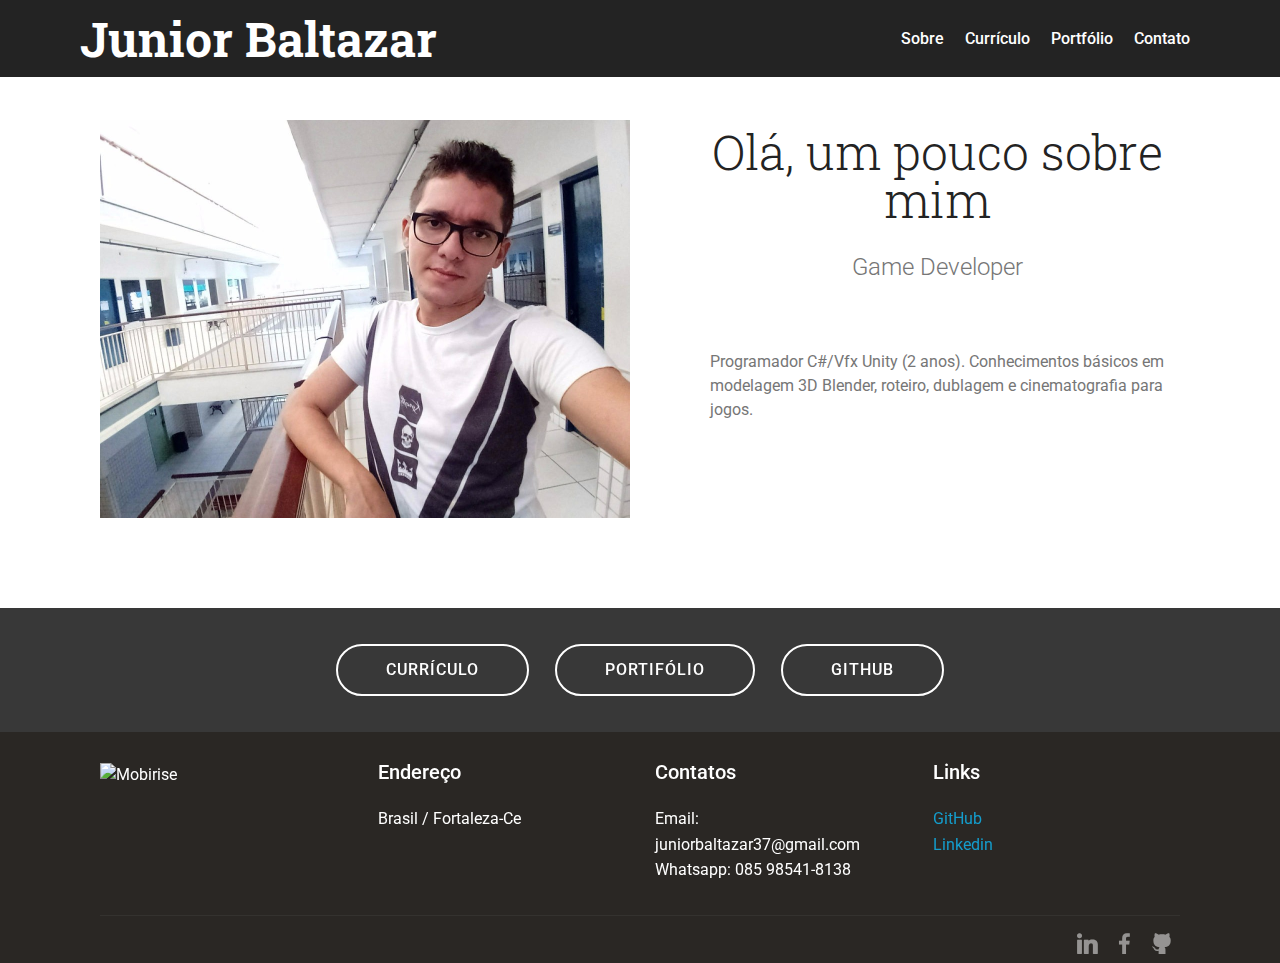
==== commit 0824950c: "create github pages" ====
--- a/index.html
+++ b/index.html
@@ -50,7 +50,7 @@
     </nav>
 </section>
 
-<section class="engine"><a href="https://mobirise.info/u">bootstrap website templates</a></section><section class="features11 cid-rnKcozjSHJ" id="features11-w">
+<section class="engine"><a href="https://mobirise.info/e">make a website</a></section><section class="features11 cid-rnKcozjSHJ" id="features11-w">
 
     
 
@@ -60,7 +60,7 @@
         <div class="col-md-12">
             <div class="media-container-row">
                 <div class="mbr-figure m-auto" style="width: 55%;">
-                    <img src="assets/images/20180731-61637-952x714.jpg" alt="Mobirise" title="">
+                    <img src="assets/images/junior-baltazar-1060x795.jpeg" alt="Mobirise" title="">
                 </div>
                 <div class=" align-left aside-content">
                     <h2 class="mbr-title pt-2 mbr-fonts-style display-2">Olá, um pouco sobre mim</h2>
@@ -79,7 +79,7 @@
                             </div>                
 
                             <div class="card-box">
-                                <p class="block-text mbr-fonts-style display-7">Programador C#/Vfx Unity (2 anos). Conhecimentos básicos em Java, JavaScript, HTML5, modelagem 3D Blender, roteiro, dublagem e cinematografia para jogos. 
+                                <p class="block-text mbr-fonts-style display-7">Programador C#/Vfx Unity (2 anos). Conhecimentos básicos em modelagem 3D Blender, roteiro, dublagem e cinematografia para jogos. 
                                 </p>
                             </div>
                         </div>
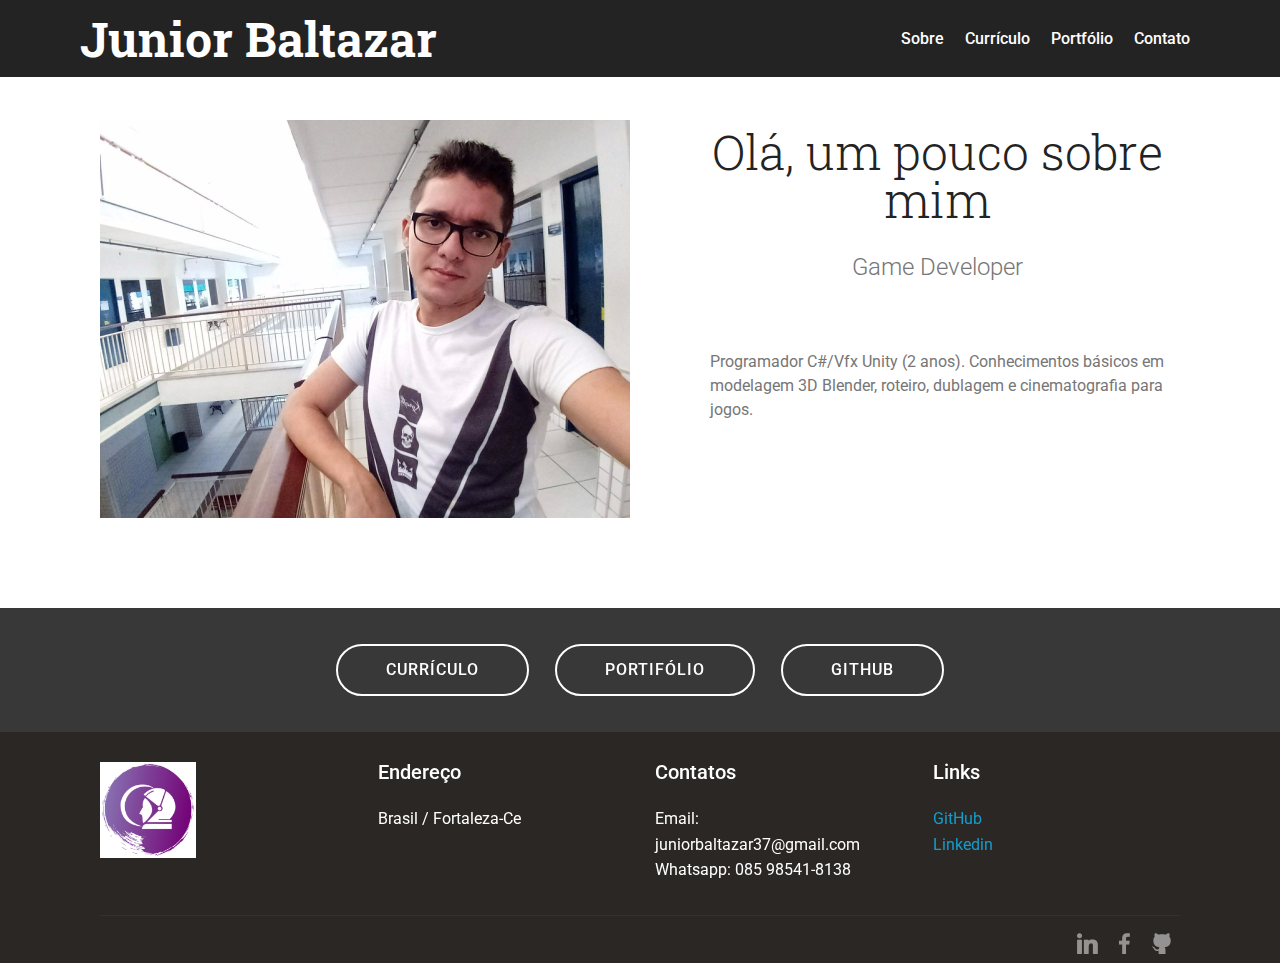
==== commit f7a35b69: "create github pages" ====
--- a/index.html
+++ b/index.html
@@ -50,7 +50,7 @@
     </nav>
 </section>
 
-<section class="engine"><a href="https://mobirise.info/e">make a website</a></section><section class="features11 cid-rnKcozjSHJ" id="features11-w">
+<section class="engine"><a href="https://mobirise.info/b">create a site for free</a></section><section class="features11 cid-rnKcozjSHJ" id="features11-w">
 
     
 
@@ -123,7 +123,7 @@
             <div class="col-12 col-md-3">
                 <div class="media-wrap">
                     
-                        <img src="assets/images/icon-192x192.png" alt="Mobirise" title="">
+                        <img src="assets/images/another-developer-logo-164x164.png" alt="Mobirise" title="">
                     
                 </div>
             </div>
--- a/assets/mobirise/css/mbr-additional.css
+++ b/assets/mobirise/css/mbr-additional.css
@@ -2951,94 +2951,45 @@
 .cid-rwCuXBE90e .mbr-section-subtitle {
   color: #c1c1c1;
 }
-.cid-rwCrWuQ8FO {
-  padding-top: 0px;
-  padding-bottom: 45px;
+.cid-rUYtDUoGF8 {
+  padding-top: 90px;
+  padding-bottom: 90px;
   background-color: #232323;
 }
-.cid-rwCrWuQ8FO .mbr-section-subtitle {
+.cid-rUYtDUoGF8 .card-box {
+  padding: 0 2rem;
+}
+.cid-rUYtDUoGF8 .mbr-section-btn {
+  padding-top: 1rem;
+}
+.cid-rUYtDUoGF8 .mbr-section-btn a {
+  margin-top: 1rem;
+  margin-bottom: 0;
+}
+.cid-rUYtDUoGF8 h4 {
+  font-weight: 500;
+  margin-bottom: 0;
+  text-align: left;
+  padding-top: 2rem;
+}
+.cid-rUYtDUoGF8 p {
+  margin-bottom: 0;
+  text-align: left;
+  padding-top: 1.5rem;
+}
+.cid-rUYtDUoGF8 .mbr-text {
   color: #767676;
 }
-.cid-rwCrWuQ8FO .mbr-text {
-  color: #767676;
-}
-.cid-rwCrWuQ8FO .card {
-  display: -webkit-flex;
-  position: relative;
-  justify-content: center;
-  -webkit-justify-content: center;
-}
-.cid-rwCrWuQ8FO .card-wrapper {
+.cid-rUYtDUoGF8 .card-wrapper {
   height: 100%;
+  padding-bottom: 2rem;
+  background: #fffde6;
   box-shadow: 0px 0px 0px 0px rgba(0, 0, 0, 0);
   transition: box-shadow 0.3s;
 }
-.cid-rwCrWuQ8FO .card-wrapper .card-img {
-  display: -webkit-flex;
-  flex-direction: column;
-  align-items: center;
-  justify-content: center;
-  position: relative;
-  overflow: hidden;
-  border-bottom-right-radius: 0;
-  border-bottom-left-radius: 0;
-  -webkit-flex-direction: column;
-  -webkit-align-items: center;
-  -webkit-justify-content: center;
-}
-.cid-rwCrWuQ8FO .card-wrapper .card-img .mbr-overlay {
-  background-color: #efefef;
-  display: none;
-  transition: opacity .3s;
-}
-.cid-rwCrWuQ8FO .card-wrapper .card-img .mbr-section-btn {
-  display: flex;
-  position: absolute;
-  transition: opacity .3s;
-  width: 100%;
-  margin: auto;
-  left: 0;
-  justify-content: center;
-  align-items: center;
-  -webkit-justify-content: center;
-  -webkit-align-items: center;
-}
-.cid-rwCrWuQ8FO .card-wrapper .card-img img {
-  width: 100%;
-}
-.cid-rwCrWuQ8FO .card-wrapper .card-box {
-  background-color: #fffde6;
-  padding: 0 2rem 2rem 2rem;
-  border-bottom-left-radius: 0;
-  border-bottom-right-radius: 0;
-}
-.cid-rwCrWuQ8FO .card-wrapper .card-box h4 {
-  font-weight: 500;
-  margin-bottom: 0;
-  padding-top: 2rem;
-}
-.cid-rwCrWuQ8FO .card-wrapper .card-box p {
-  margin-bottom: 0;
-  padding-top: 1.5rem;
-}
-.cid-rwCrWuQ8FO .card-wrapper:hover {
+.cid-rUYtDUoGF8 .card-wrapper:hover {
   box-shadow: 0px 0px 30px 0px rgba(0, 0, 0, 0.05);
   transition: box-shadow 0.3s;
-}
-.cid-rwCrWuQ8FO .popup-btn .mbr-overlay {
-  display: block !important;
-  opacity: 0;
-}
-.cid-rwCrWuQ8FO .popup-btn .mbr-section-btn {
-  height: 100%;
-  display: -webkit-flex !important;
-  opacity: 0;
-}
-.cid-rwCrWuQ8FO .popup-btn:hover .mbr-overlay {
-  opacity: .5;
-}
-.cid-rwCrWuQ8FO .popup-btn:hover .mbr-section-btn {
-  opacity: 1;
 }
 .cid-rwCrTmtDNA {
   background: #232323;
